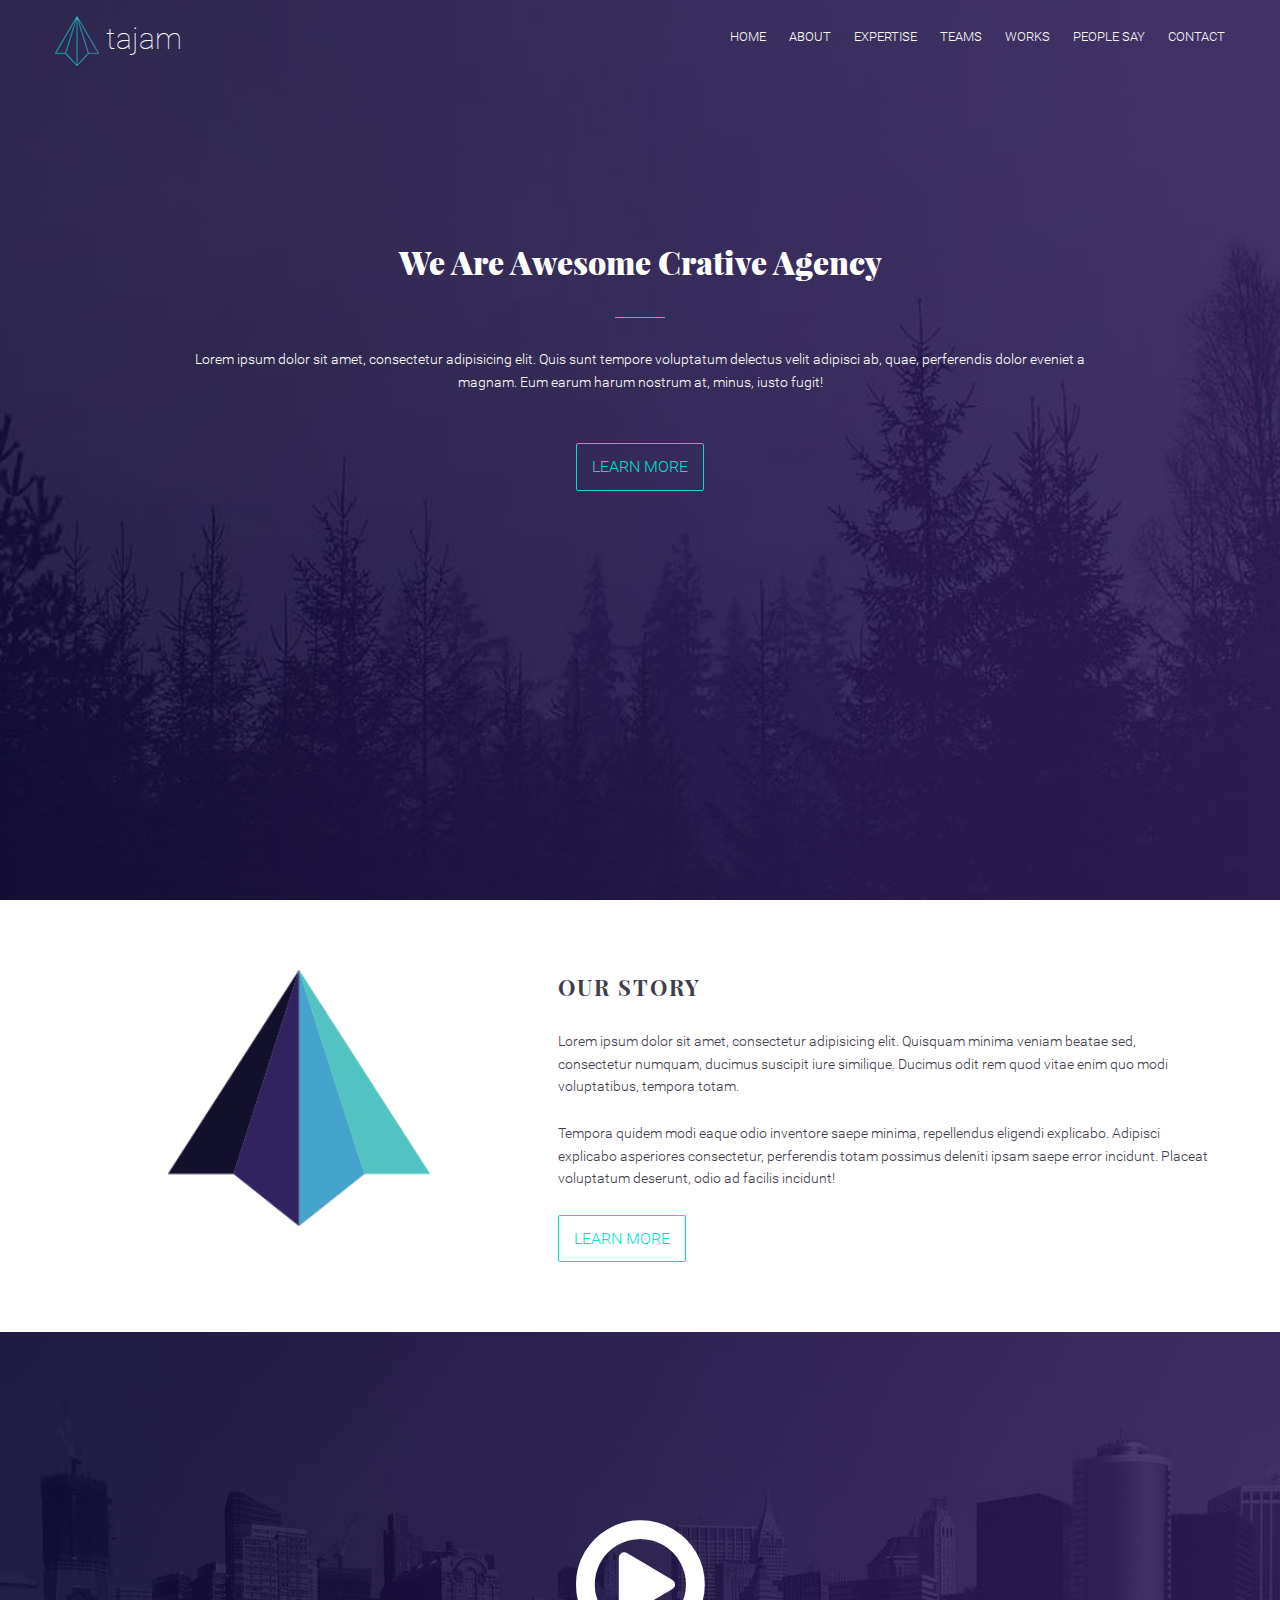
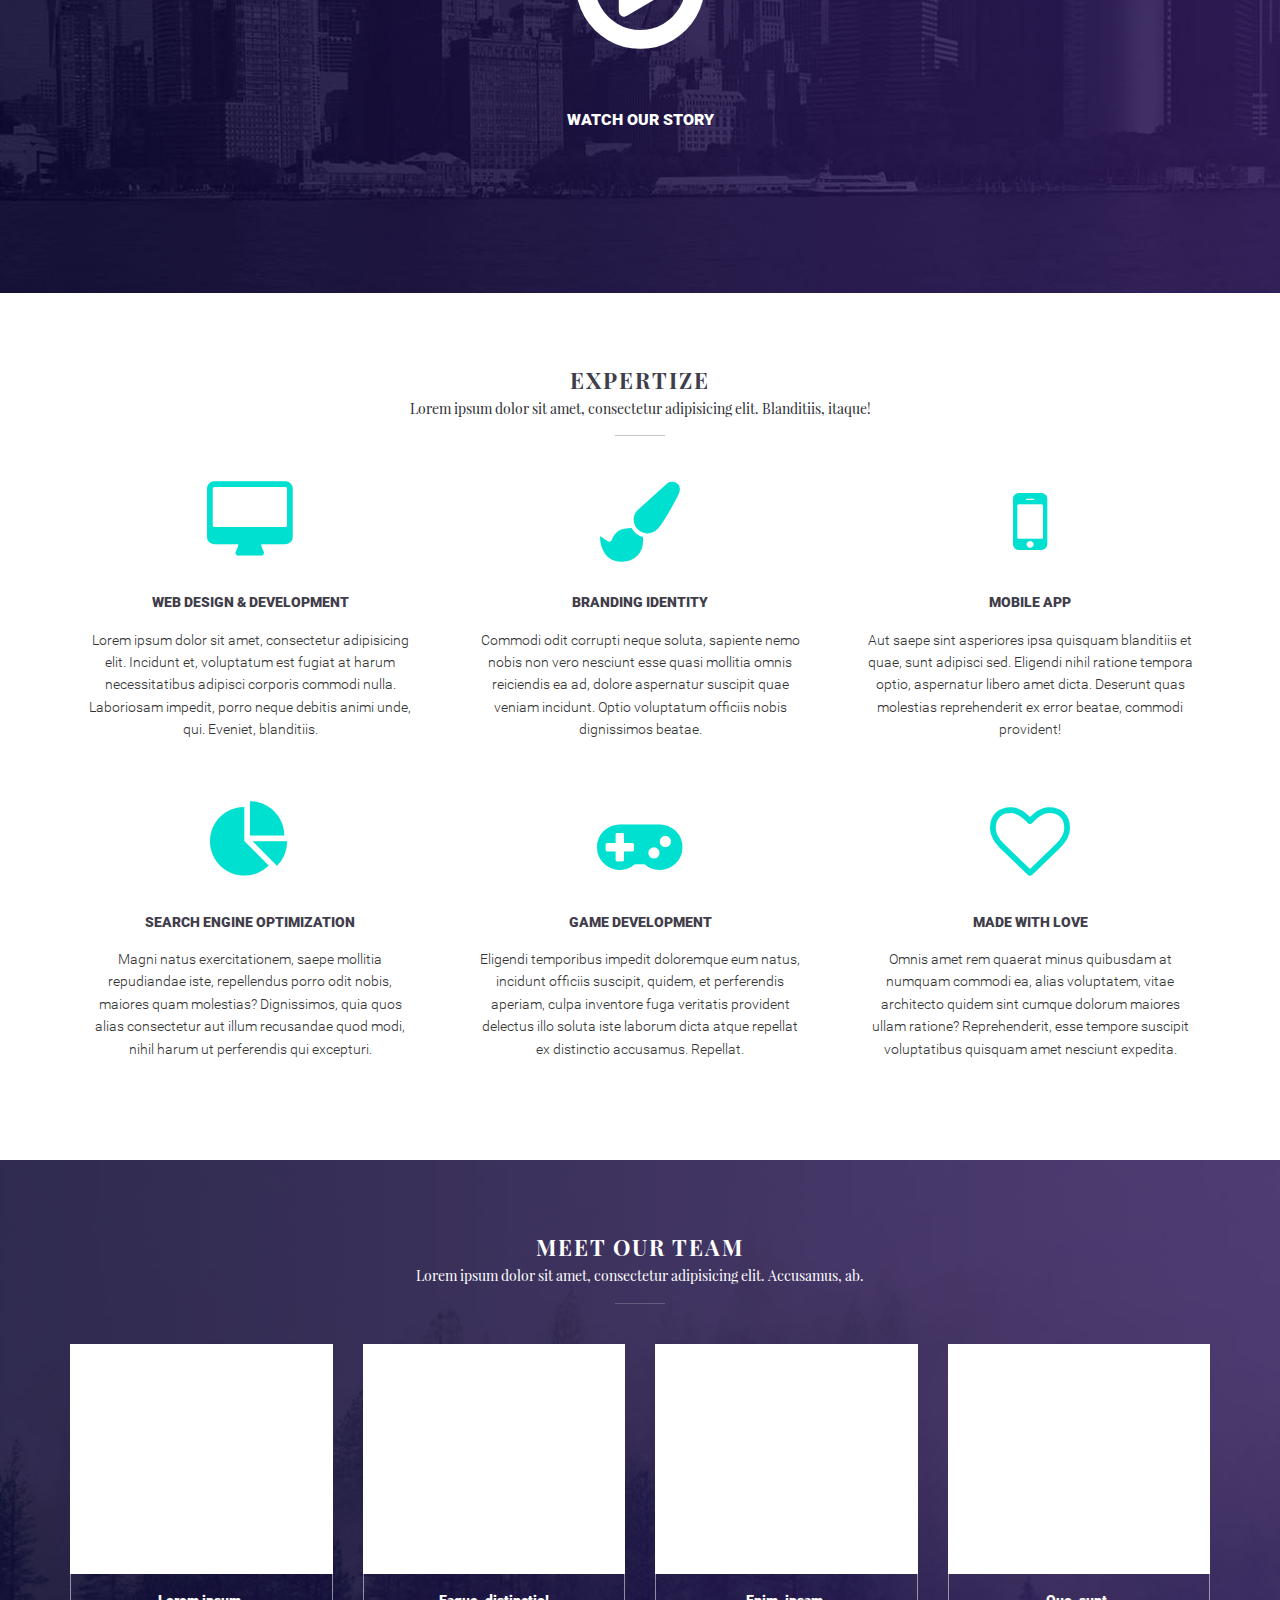
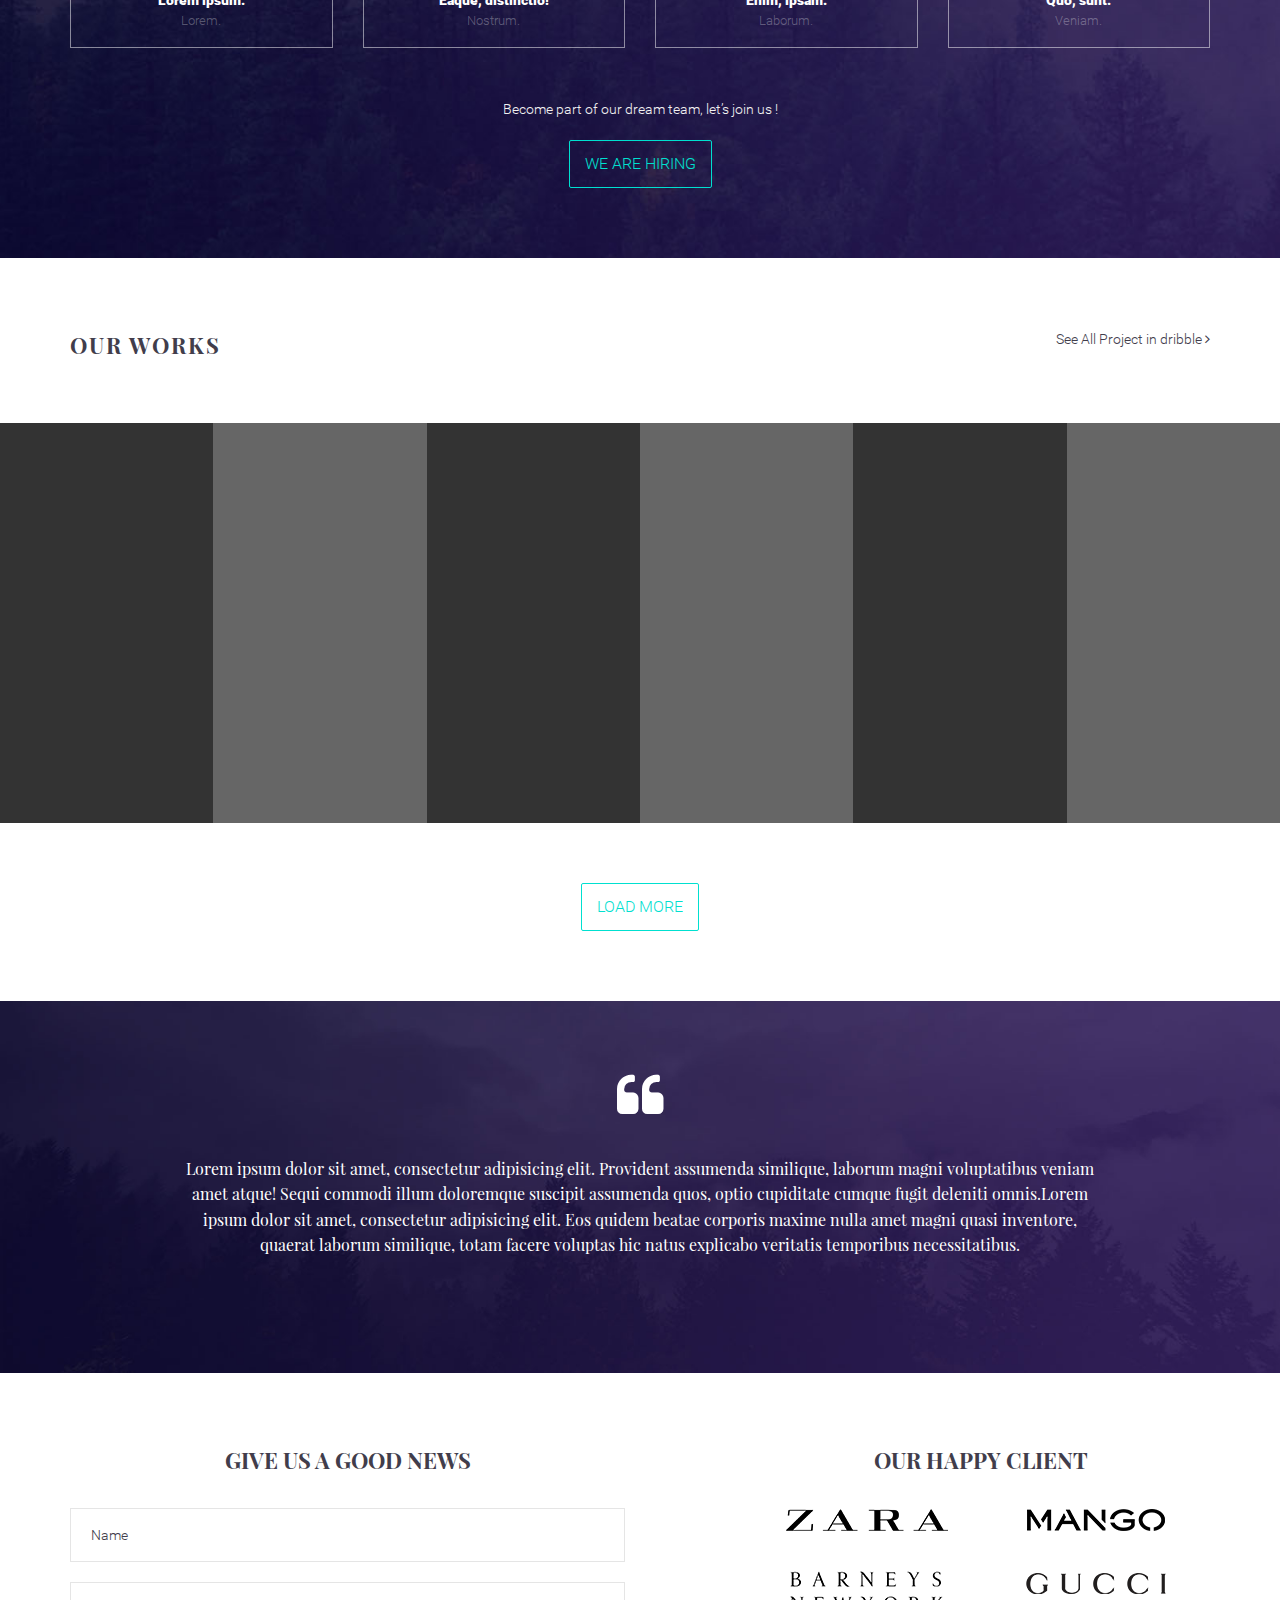
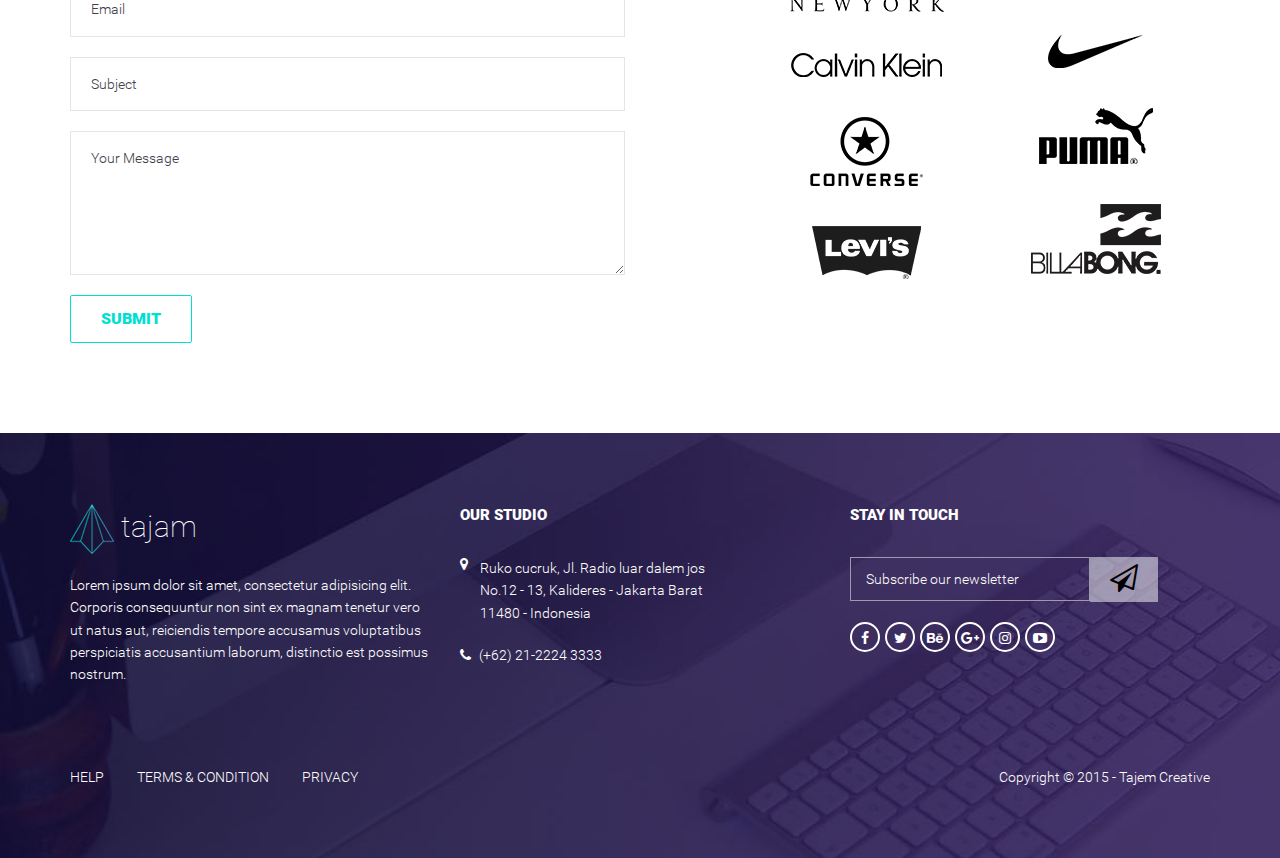
==== portfolio/tajam/index.html @ 2df8ebe1 "commit" ====
<!DOCTYPE html>
<html>

<head>

	<meta charset="utf-8">

	<title>Tajam</title>
	<meta name="description" content="">

	<meta http-equiv="X-UA-Compatible" content="IE=edge">
	<meta name="viewport" content="width=device-width, initial-scale=1, maximum-scale=1">

	<!-- Template Basic Images Start -->
	<meta property="og:image" content="path/to/image.jpg">
	<link rel="shortcut icon" href="img/favicon/favicon.ico" type="image/x-icon">
	<link rel="apple-touch-icon" href="img/favicon/apple-touch-icon.png">
	<link rel="apple-touch-icon" sizes="72x72" href="img/favicon/apple-touch-icon-72x72.png">
	<link rel="apple-touch-icon" sizes="114x114" href="img/favicon/apple-touch-icon-114x114.png">
	<!-- Template Basic Images End -->

	<!-- Bootstrap (latest) Grid Styles Only -->
	<style>html{font-family:sans-serif;-ms-text-size-adjust:100%;-webkit-text-size-adjust:100%}body{margin:0}article,aside,details,figcaption,figure,footer,header,hgroup,main,menu,nav,section,summary{display:block}audio,canvas,progress,video{display:inline-block;vertical-align:baseline}audio:not([controls]){display:none;height:0}[hidden],template{display:none}a{background-color:transparent}a:active,a:hover{outline:0}abbr[title]{border-bottom:1px dotted}b,strong{font-weight:bold}dfn{font-style:italic}h1{font-size:2em;margin:0.67em 0}mark{background:#ff0;color:#000}small{font-size:80%}sub,sup{font-size:75%;line-height:0;position:relative;vertical-align:baseline}sup{top:-0.5em}sub{bottom:-0.25em}img{border:0}svg:not(:root){overflow:hidden}figure{margin:1em 40px}hr{-webkit-box-sizing:content-box;-moz-box-sizing:content-box;box-sizing:content-box;height:0}pre{overflow:auto}code,kbd,pre,samp{font-family:monospace, monospace;font-size:1em}button,input,optgroup,select,textarea{color:inherit;font:inherit;margin:0}button{overflow:visible}button,select{text-transform:none}button,html input[type="button"],input[type="reset"],input[type="submit"]{-webkit-appearance:button;cursor:pointer}button[disabled],html input[disabled]{cursor:default}button::-moz-focus-inner,input::-moz-focus-inner{border:0;padding:0}input{line-height:normal}input[type="checkbox"],input[type="radio"]{-webkit-box-sizing:border-box;-moz-box-sizing:border-box;box-sizing:border-box;padding:0}input[type="number"]::-webkit-inner-spin-button,input[type="number"]::-webkit-outer-spin-button{height:auto}input[type="search"]{-webkit-appearance:textfield;-webkit-box-sizing:content-box;-moz-box-sizing:content-box;box-sizing:content-box}input[type="search"]::-webkit-search-cancel-button,input[type="search"]::-webkit-search-decoration{-webkit-appearance:none}fieldset{border:1px solid #c0c0c0;margin:0 2px;padding:0.35em 0.625em 0.75em}legend{border:0;padding:0}textarea{overflow:auto}optgroup{font-weight:bold}table{border-collapse:collapse;border-spacing:0}td,th{padding:0}*{-webkit-box-sizing:border-box;-moz-box-sizing:border-box;box-sizing:border-box}*:before,*:after{-webkit-box-sizing:border-box;-moz-box-sizing:border-box;box-sizing:border-box}html{font-size:10px;-webkit-tap-highlight-color:rgba(0,0,0,0)}body{font-family:"Helvetica Neue",Helvetica,Arial,sans-serif;font-size:14px;line-height:1.42857143;color:#333;background-color:#fff}input,button,select,textarea{font-family:inherit;font-size:inherit;line-height:inherit}a{color:#337ab7;text-decoration:none}a:hover,a:focus{color:#23527c;text-decoration:underline}a:focus{outline:5px auto -webkit-focus-ring-color;outline-offset:-2px}figure{margin:0}img{vertical-align:middle}.img-responsive{display:block;max-width:100%;height:auto}.img-rounded{border-radius:6px}.img-thumbnail{padding:4px;line-height:1.42857143;background-color:#fff;border:1px solid #ddd;border-radius:4px;-webkit-transition:all .2s ease-in-out;-o-transition:all .2s ease-in-out;transition:all .2s ease-in-out;display:inline-block;max-width:100%;height:auto}.img-circle{border-radius:50%}hr{margin-top:20px;margin-bottom:20px;border:0;border-top:1px solid #eee}.sr-only{position:absolute;width:1px;height:1px;margin:-1px;padding:0;overflow:hidden;clip:rect(0, 0, 0, 0);border:0}.sr-only-focusable:active,.sr-only-focusable:focus{position:static;width:auto;height:auto;margin:0;overflow:visible;clip:auto}[role="button"]{cursor:pointer}.container{margin-right:auto;margin-left:auto;padding-left:15px;padding-right:15px}@media (min-width:768px){.container{width:750px}}@media (min-width:992px){.container{width:970px}}@media (min-width:1200px){.container{width:1170px}}.container-fluid{margin-right:auto;margin-left:auto;padding-left:15px;padding-right:15px}.row{margin-left:-15px;margin-right:-15px}.col-xs-1, .col-sm-1, .col-md-1, .col-lg-1, .col-xs-2, .col-sm-2, .col-md-2, .col-lg-2, .col-xs-3, .col-sm-3, .col-md-3, .col-lg-3, .col-xs-4, .col-sm-4, .col-md-4, .col-lg-4, .col-xs-5, .col-sm-5, .col-md-5, .col-lg-5, .col-xs-6, .col-sm-6, .col-md-6, .col-lg-6, .col-xs-7, .col-sm-7, .col-md-7, .col-lg-7, .col-xs-8, .col-sm-8, .col-md-8, .col-lg-8, .col-xs-9, .col-sm-9, .col-md-9, .col-lg-9, .col-xs-10, .col-sm-10, .col-md-10, .col-lg-10, .col-xs-11, .col-sm-11, .col-md-11, .col-lg-11, .col-xs-12, .col-sm-12, .col-md-12, .col-lg-12{position:relative;min-height:1px;padding-left:15px;padding-right:15px}.col-xs-1, .col-xs-2, .col-xs-3, .col-xs-4, .col-xs-5, .col-xs-6, .col-xs-7, .col-xs-8, .col-xs-9, .col-xs-10, .col-xs-11, .col-xs-12{float:left}.col-xs-12{width:100%}.col-xs-11{width:91.66666667%}.col-xs-10{width:83.33333333%}.col-xs-9{width:75%}.col-xs-8{width:66.66666667%}.col-xs-7{width:58.33333333%}.col-xs-6{width:50%}.col-xs-5{width:41.66666667%}.col-xs-4{width:33.33333333%}.col-xs-3{width:25%}.col-xs-2{width:16.66666667%}.col-xs-1{width:8.33333333%}.col-xs-pull-12{right:100%}.col-xs-pull-11{right:91.66666667%}.col-xs-pull-10{right:83.33333333%}.col-xs-pull-9{right:75%}.col-xs-pull-8{right:66.66666667%}.col-xs-pull-7{right:58.33333333%}.col-xs-pull-6{right:50%}.col-xs-pull-5{right:41.66666667%}.col-xs-pull-4{right:33.33333333%}.col-xs-pull-3{right:25%}.col-xs-pull-2{right:16.66666667%}.col-xs-pull-1{right:8.33333333%}.col-xs-pull-0{right:auto}.col-xs-push-12{left:100%}.col-xs-push-11{left:91.66666667%}.col-xs-push-10{left:83.33333333%}.col-xs-push-9{left:75%}.col-xs-push-8{left:66.66666667%}.col-xs-push-7{left:58.33333333%}.col-xs-push-6{left:50%}.col-xs-push-5{left:41.66666667%}.col-xs-push-4{left:33.33333333%}.col-xs-push-3{left:25%}.col-xs-push-2{left:16.66666667%}.col-xs-push-1{left:8.33333333%}.col-xs-push-0{left:auto}.col-xs-offset-12{margin-left:100%}.col-xs-offset-11{margin-left:91.66666667%}.col-xs-offset-10{margin-left:83.33333333%}.col-xs-offset-9{margin-left:75%}.col-xs-offset-8{margin-left:66.66666667%}.col-xs-offset-7{margin-left:58.33333333%}.col-xs-offset-6{margin-left:50%}.col-xs-offset-5{margin-left:41.66666667%}.col-xs-offset-4{margin-left:33.33333333%}.col-xs-offset-3{margin-left:25%}.col-xs-offset-2{margin-left:16.66666667%}.col-xs-offset-1{margin-left:8.33333333%}.col-xs-offset-0{margin-left:0}@media (min-width:768px){.col-sm-1, .col-sm-2, .col-sm-3, .col-sm-4, .col-sm-5, .col-sm-6, .col-sm-7, .col-sm-8, .col-sm-9, .col-sm-10, .col-sm-11, .col-sm-12{float:left}.col-sm-12{width:100%}.col-sm-11{width:91.66666667%}.col-sm-10{width:83.33333333%}.col-sm-9{width:75%}.col-sm-8{width:66.66666667%}.col-sm-7{width:58.33333333%}.col-sm-6{width:50%}.col-sm-5{width:41.66666667%}.col-sm-4{width:33.33333333%}.col-sm-3{width:25%}.col-sm-2{width:16.66666667%}.col-sm-1{width:8.33333333%}.col-sm-pull-12{right:100%}.col-sm-pull-11{right:91.66666667%}.col-sm-pull-10{right:83.33333333%}.col-sm-pull-9{right:75%}.col-sm-pull-8{right:66.66666667%}.col-sm-pull-7{right:58.33333333%}.col-sm-pull-6{right:50%}.col-sm-pull-5{right:41.66666667%}.col-sm-pull-4{right:33.33333333%}.col-sm-pull-3{right:25%}.col-sm-pull-2{right:16.66666667%}.col-sm-pull-1{right:8.33333333%}.col-sm-pull-0{right:auto}.col-sm-push-12{left:100%}.col-sm-push-11{left:91.66666667%}.col-sm-push-10{left:83.33333333%}.col-sm-push-9{left:75%}.col-sm-push-8{left:66.66666667%}.col-sm-push-7{left:58.33333333%}.col-sm-push-6{left:50%}.col-sm-push-5{left:41.66666667%}.col-sm-push-4{left:33.33333333%}.col-sm-push-3{left:25%}.col-sm-push-2{left:16.66666667%}.col-sm-push-1{left:8.33333333%}.col-sm-push-0{left:auto}.col-sm-offset-12{margin-left:100%}.col-sm-offset-11{margin-left:91.66666667%}.col-sm-offset-10{margin-left:83.33333333%}.col-sm-offset-9{margin-left:75%}.col-sm-offset-8{margin-left:66.66666667%}.col-sm-offset-7{margin-left:58.33333333%}.col-sm-offset-6{margin-left:50%}.col-sm-offset-5{margin-left:41.66666667%}.col-sm-offset-4{margin-left:33.33333333%}.col-sm-offset-3{margin-left:25%}.col-sm-offset-2{margin-left:16.66666667%}.col-sm-offset-1{margin-left:8.33333333%}.col-sm-offset-0{margin-left:0}}@media (min-width:992px){.col-md-1, .col-md-2, .col-md-3, .col-md-4, .col-md-5, .col-md-6, .col-md-7, .col-md-8, .col-md-9, .col-md-10, .col-md-11, .col-md-12{float:left}.col-md-12{width:100%}.col-md-11{width:91.66666667%}.col-md-10{width:83.33333333%}.col-md-9{width:75%}.col-md-8{width:66.66666667%}.col-md-7{width:58.33333333%}.col-md-6{width:50%}.col-md-5{width:41.66666667%}.col-md-4{width:33.33333333%}.col-md-3{width:25%}.col-md-2{width:16.66666667%}.col-md-1{width:8.33333333%}.col-md-pull-12{right:100%}.col-md-pull-11{right:91.66666667%}.col-md-pull-10{right:83.33333333%}.col-md-pull-9{right:75%}.col-md-pull-8{right:66.66666667%}.col-md-pull-7{right:58.33333333%}.col-md-pull-6{right:50%}.col-md-pull-5{right:41.66666667%}.col-md-pull-4{right:33.33333333%}.col-md-pull-3{right:25%}.col-md-pull-2{right:16.66666667%}.col-md-pull-1{right:8.33333333%}.col-md-pull-0{right:auto}.col-md-push-12{left:100%}.col-md-push-11{left:91.66666667%}.col-md-push-10{left:83.33333333%}.col-md-push-9{left:75%}.col-md-push-8{left:66.66666667%}.col-md-push-7{left:58.33333333%}.col-md-push-6{left:50%}.col-md-push-5{left:41.66666667%}.col-md-push-4{left:33.33333333%}.col-md-push-3{left:25%}.col-md-push-2{left:16.66666667%}.col-md-push-1{left:8.33333333%}.col-md-push-0{left:auto}.col-md-offset-12{margin-left:100%}.col-md-offset-11{margin-left:91.66666667%}.col-md-offset-10{margin-left:83.33333333%}.col-md-offset-9{margin-left:75%}.col-md-offset-8{margin-left:66.66666667%}.col-md-offset-7{margin-left:58.33333333%}.col-md-offset-6{margin-left:50%}.col-md-offset-5{margin-left:41.66666667%}.col-md-offset-4{margin-left:33.33333333%}.col-md-offset-3{margin-left:25%}.col-md-offset-2{margin-left:16.66666667%}.col-md-offset-1{margin-left:8.33333333%}.col-md-offset-0{margin-left:0}}@media (min-width:1200px){.col-lg-1, .col-lg-2, .col-lg-3, .col-lg-4, .col-lg-5, .col-lg-6, .col-lg-7, .col-lg-8, .col-lg-9, .col-lg-10, .col-lg-11, .col-lg-12{float:left}.col-lg-12{width:100%}.col-lg-11{width:91.66666667%}.col-lg-10{width:83.33333333%}.col-lg-9{width:75%}.col-lg-8{width:66.66666667%}.col-lg-7{width:58.33333333%}.col-lg-6{width:50%}.col-lg-5{width:41.66666667%}.col-lg-4{width:33.33333333%}.col-lg-3{width:25%}.col-lg-2{width:16.66666667%}.col-lg-1{width:8.33333333%}.col-lg-pull-12{right:100%}.col-lg-pull-11{right:91.66666667%}.col-lg-pull-10{right:83.33333333%}.col-lg-pull-9{right:75%}.col-lg-pull-8{right:66.66666667%}.col-lg-pull-7{right:58.33333333%}.col-lg-pull-6{right:50%}.col-lg-pull-5{right:41.66666667%}.col-lg-pull-4{right:33.33333333%}.col-lg-pull-3{right:25%}.col-lg-pull-2{right:16.66666667%}.col-lg-pull-1{right:8.33333333%}.col-lg-pull-0{right:auto}.col-lg-push-12{left:100%}.col-lg-push-11{left:91.66666667%}.col-lg-push-10{left:83.33333333%}.col-lg-push-9{left:75%}.col-lg-push-8{left:66.66666667%}.col-lg-push-7{left:58.33333333%}.col-lg-push-6{left:50%}.col-lg-push-5{left:41.66666667%}.col-lg-push-4{left:33.33333333%}.col-lg-push-3{left:25%}.col-lg-push-2{left:16.66666667%}.col-lg-push-1{left:8.33333333%}.col-lg-push-0{left:auto}.col-lg-offset-12{margin-left:100%}.col-lg-offset-11{margin-left:91.66666667%}.col-lg-offset-10{margin-left:83.33333333%}.col-lg-offset-9{margin-left:75%}.col-lg-offset-8{margin-left:66.66666667%}.col-lg-offset-7{margin-left:58.33333333%}.col-lg-offset-6{margin-left:50%}.col-lg-offset-5{margin-left:41.66666667%}.col-lg-offset-4{margin-left:33.33333333%}.col-lg-offset-3{margin-left:25%}.col-lg-offset-2{margin-left:16.66666667%}.col-lg-offset-1{margin-left:8.33333333%}.col-lg-offset-0{margin-left:0}}.clearfix:before,.clearfix:after,.container:before,.container:after,.container-fluid:before,.container-fluid:after,.row:before,.row:after{content:" ";display:table}.clearfix:after,.container:after,.container-fluid:after,.row:after{clear:both}.center-block{display:block;margin-left:auto;margin-right:auto}.pull-right{float:right !important}.pull-left{float:left !important}.hide{display:none !important}.show{display:block !important}.invisible{visibility:hidden}.text-hide{font:0/0 a;color:transparent;text-shadow:none;background-color:transparent;border:0}.hidden{display:none !important}.affix{position:fixed}@-ms-viewport{width:device-width}.visible-xs,.visible-sm,.visible-md,.visible-lg{display:none !important}.visible-xs-block,.visible-xs-inline,.visible-xs-inline-block,.visible-sm-block,.visible-sm-inline,.visible-sm-inline-block,.visible-md-block,.visible-md-inline,.visible-md-inline-block,.visible-lg-block,.visible-lg-inline,.visible-lg-inline-block{display:none !important}@media (max-width:767px){.visible-xs{display:block !important}table.visible-xs{display:table !important}tr.visible-xs{display:table-row !important}th.visible-xs,td.visible-xs{display:table-cell !important}}@media (max-width:767px){.visible-xs-block{display:block !important}}@media (max-width:767px){.visible-xs-inline{display:inline !important}}@media (max-width:767px){.visible-xs-inline-block{display:inline-block !important}}@media (min-width:768px) and (max-width:991px){.visible-sm{display:block !important}table.visible-sm{display:table !important}tr.visible-sm{display:table-row !important}th.visible-sm,td.visible-sm{display:table-cell !important}}@media (min-width:768px) and (max-width:991px){.visible-sm-block{display:block !important}}@media (min-width:768px) and (max-width:991px){.visible-sm-inline{display:inline !important}}@media (min-width:768px) and (max-width:991px){.visible-sm-inline-block{display:inline-block !important}}@media (min-width:992px) and (max-width:1199px){.visible-md{display:block !important}table.visible-md{display:table !important}tr.visible-md{display:table-row !important}th.visible-md,td.visible-md{display:table-cell !important}}@media (min-width:992px) and (max-width:1199px){.visible-md-block{display:block !important}}@media (min-width:992px) and (max-width:1199px){.visible-md-inline{display:inline !important}}@media (min-width:992px) and (max-width:1199px){.visible-md-inline-block{display:inline-block !important}}@media (min-width:1200px){.visible-lg{display:block !important}table.visible-lg{display:table !important}tr.visible-lg{display:table-row !important}th.visible-lg,td.visible-lg{display:table-cell !important}}@media (min-width:1200px){.visible-lg-block{display:block !important}}@media (min-width:1200px){.visible-lg-inline{display:inline !important}}@media (min-width:1200px){.visible-lg-inline-block{display:inline-block !important}}@media (max-width:767px){.hidden-xs{display:none !important}}@media (min-width:768px) and (max-width:991px){.hidden-sm{display:none !important}}@media (min-width:992px) and (max-width:1199px){.hidden-md{display:none !important}}@media (min-width:1200px){.hidden-lg{display:none !important}}.visible-print{display:none !important}@media print{.visible-print{display:block !important}table.visible-print{display:table !important}tr.visible-print{display:table-row !important}th.visible-print,td.visible-print{display:table-cell !important}}.visible-print-block{display:none !important}@media print{.visible-print-block{display:block !important}}.visible-print-inline{display:none !important}@media print{.visible-print-inline{display:inline !important}}.visible-print-inline-block{display:none !important}@media print{.visible-print-inline-block{display:inline-block !important}}@media print{.hidden-print{display:none !important}}</style>

	<!-- Header CSS (first screen styles from header.min.css) - inserted in the build of the project -->
	<style>footer h2,footer p.header_descr,section h2,section p.header_descr{text-align:center;font-family:"Playfair Display",serif}::-webkit-input-placeholder{color:#666;opacity:1}:-moz-placeholder{color:#666;opacity:1}::-moz-placeholder{color:#666;opacity:1}:-ms-input-placeholder{color:#666;opacity:1}body input:focus:required:invalid,body input:required:valid,body textarea:focus:required:invalid,body textarea:required:valid{color:#666}*{margin:0;padding:0}html{font-size:10px}body,body p{font-size:1.4rem}body{min-width:320px;position:relative;line-height:1.6;font-family:Roboto,sans-serif;overflow-x:hidden}body h1,body h2,body h3,body h4,body h5,body h6{margin:0;padding:0;font-family:"Playfair Display",serif}body p{font-weight:300}body button.more{background-color:transparent;text-transform:uppercase;padding:10px 15px;border:1px solid #00e0d0;color:#00e0d0;font-size:1.6rem;-webkit-border-radius:2px;border-radius:2px}footer,section{padding:70px 0}footer h2,section h2{font-weight:700;text-transform:uppercase;font-size:2.2rem;letter-spacing:2px}footer p.header_descr,section p.header_descr{font-weight:400;font-size:1.4rem}footer p.header_descr:after,section p.header_descr:after{content:'';display:block;margin:15px auto;width:50px;border-bottom:1px solid}header{background:url(img/header_bg.jpg) center no-repeat;background-size:cover;padding:15px 0 65px;min-height:100vh}header .logo{display:inline-block;font-family:Roboto,sans-serif;font-weight:100;color:#fff;font-size:3rem}header .navigation{float:right;text-transform:uppercase;padding-top:10px}header .navigation li{display:inline-block;margin-left:20px}header .navigation li:first-child{margin-left:0}header .navigation li a{text-decoration:none;border:none;outline:0;color:#fff;-webkit-transition:color .3s;transition:color .3s;font-size:1.3rem}header .navigation li a:hover{color:#00e0d0}header .header_main{text-align:center;color:#fff;padding-top:170px}header .header_main h1{font-weight:900;font-size:3.2rem}header .header_main h1:after{content:'';display:block;margin:30px auto;width:50px;border-bottom:1px solid #00e0d0}header .header_main p{margin-bottom:50px}</style>

	<!-- Load CSS, CSS Localstorage & WebFonts Main Function -->
	<script>!function(e){"use strict";function t(e,t,n){e.addEventListener?e.addEventListener(t,n,!1):e.attachEvent&&e.attachEvent("on"+t,n)};function n(t,n){return e.localStorage&&localStorage[t+"_content"]&&localStorage[t+"_file"]===n};function a(t,a){if(e.localStorage&&e.XMLHttpRequest)n(t,a)?o(localStorage[t+"_content"]):l(t,a);else{var s=r.createElement("link");s.href=a,s.id=t,s.rel="stylesheet",s.type="text/css",r.getElementsByTagName("head")[0].appendChild(s),r.cookie=t}}function l(e,t){var n=new XMLHttpRequest;n.open("GET",t,!0),n.onreadystatechange=function(){4===n.readyState&&200===n.status&&(o(n.responseText),localStorage[e+"_content"]=n.responseText,localStorage[e+"_file"]=t)},n.send()}function o(e){var t=r.createElement("style");t.setAttribute("type","text/css"),r.getElementsByTagName("head")[0].appendChild(t),t.styleSheet?t.styleSheet.cssText=e:t.innerHTML=e}var r=e.document;e.loadCSS=function(e,t,n){var a,l=r.createElement("link");if(t)a=t;else{var o;o=r.querySelectorAll?r.querySelectorAll("style,link[rel=stylesheet],script"):(r.body||r.getElementsByTagName("head")[0]).childNodes,a=o[o.length-1]}var s=r.styleSheets;l.rel="stylesheet",l.href=e,l.media="only x",a.parentNode.insertBefore(l,t?a:a.nextSibling);var c=function(e){for(var t=l.href,n=s.length;n--;)if(s[n].href===t)return e();setTimeout(function(){c(e)})};return l.onloadcssdefined=c,c(function(){l.media=n||"all"}),l},e.loadLocalStorageCSS=function(l,o){n(l,o)||r.cookie.indexOf(l)>-1?a(l,o):t(e,"load",function(){a(l,o)})}}(this);</script>

	<!-- Load Fonts CSS Start -->
	<script>
		loadCSS( "css/fonts.min.css?ver=1.0.0", false, "all" ); // Loading fonts, if the site is located in a subfolder
		// loadLocalStorageCSS( "webfonts", "css/fonts.min.css?ver=1.0.0" ); // Loading fonts, if the site is at the root
	</script>
	<!-- Load Fonts CSS End -->

	<!-- Load Custom CSS Start -->
	
	<script>loadCSS( "css/main.min.css?ver=1.0.0", false, "all" );</script>
	<!-- Load Custom CSS End -->

	<!-- Load Custom CSS Compiled without JS Start -->
	<noscript>
		<link rel="stylesheet" href="css/fonts.min.css">
		<link rel="stylesheet" href="css/main.min.css">
	</noscript>
	<!-- Load Custom CSS Compiled without JS End -->

	<!-- Custom Browsers Color Start -->
	<!-- Chrome, Firefox OS and Opera -->
	<meta name="theme-color" content="#000">
	<!-- Windows Phone -->
	<meta name="msapplication-navbutton-color" content="#000">
	<!-- iOS Safari -->
	<meta name="apple-mobile-web-app-status-bar-style" content="#000">
	<!-- Custom Browsers Color End -->

</head>

<body>

	<header>
		<div class="container">
			<div class="row top_line">
				<div class="logo">
					<img src="img/logo.png" alt="Alt">
					tajam
				</div>
				<ul class="navigation">
					<li><a href="#">home</a></li>
					<li><a href="#">about</a></li>
					<li><a href="#">expertise</a></li>
					<li><a href="#">teams</a></li>
					<li><a href="#">works</a></li>
					<li><a href="#">people say</a></li>
					<li><a href="#">contact</a></li>
				</ul>
			</div>
			<div class="row header_main">
				<div class="col-md-offset-1 col-md-10">
					<h1>We Are Awesome Crative Agency</h1>
					<p>Lorem ipsum dolor sit amet, consectetur adipisicing elit. Quis sunt tempore voluptatum delectus velit adipisci ab, quae, perferendis dolor eveniet a magnam. Eum earum harum nostrum at, minus, iusto fugit!</p>
					<button class="more">learn more</button>
				</div>
			</div>
		</div>
	</header>
	<section class="about">
		<div class="container">
			<div class="row">
				<div class="col-md-offset-1 col-md-3 col-sm-4 col-xs-4">
					<img src="img/about.png" alt="Alt">
				</div>
				<div class="col-md-offset-1 col-md-7 col-sm-8 col-xs-8">
					<h2>our story</h2>
					<p>Lorem ipsum dolor sit amet, consectetur adipisicing elit. Quisquam minima veniam beatae sed, consectetur numquam, ducimus suscipit iure similique. Ducimus odit rem quod vitae enim quo modi voluptatibus, tempora totam.</p>
					<p>Tempora quidem modi eaque odio inventore saepe minima, repellendus eligendi explicabo. Adipisci explicabo asperiores consectetur, perferendis totam possimus deleniti ipsam saepe error incidunt. Placeat voluptatum deserunt, odio ad facilis incidunt!</p>
					<button class="more">learn more</button>
				</div>
			</div>
		</div>
		<div class="video">
			<button class="play"><i class="fa fa-play-circle-o" aria-hidden="true"></i></button>
			<p>watch our story</p>
		</div>
	</section>
	<section class="expertise">
		<h2>expertize</h2>
		<p class="header_descr">Lorem ipsum dolor sit amet, consectetur adipisicing elit. Blanditiis, itaque!</p>
		<div class="container">
			<div class="row items">
				<div class="col-md-4 col-sm-4 item">
					<i class="fa fa-desktop" aria-hidden="true"></i>
					<h3>WEB DESIGN &amp; DEVELOPMENT</h3>
					<p>Lorem ipsum dolor sit amet, consectetur adipisicing elit. Incidunt et, voluptatum est fugiat at harum necessitatibus adipisci corporis commodi nulla. Laboriosam impedit, porro neque debitis animi unde, qui. Eveniet, blanditiis.</p>
				</div>
				<div class="col-md-4 col-sm-4 item">
					<i class="fa fa-paint-brush" aria-hidden="true"></i>
					<h3>branding identity</h3>
					<p>Commodi odit corrupti neque soluta, sapiente nemo nobis non vero nesciunt esse quasi mollitia omnis reiciendis ea ad, dolore aspernatur suscipit quae veniam incidunt. Optio voluptatum officiis nobis dignissimos beatae.</p>
				</div>
				<div class="col-md-4 col-sm-4 item">
					<i class="fa fa-mobile" aria-hidden="true"></i>
					<h3>mobile app</h3>
					<p>Aut saepe sint asperiores ipsa quisquam blanditiis et quae, sunt adipisci sed. Eligendi nihil ratione tempora optio, aspernatur libero amet dicta. Deserunt quas molestias reprehenderit ex error beatae, commodi provident!</p>
				</div>
				<div class="col-md-4 col-sm-4 item">
					<i class="fa fa-pie-chart" aria-hidden="true"></i>
					<h3>search engine optimization</h3>
					<p>Magni natus exercitationem, saepe mollitia repudiandae iste, repellendus porro odit nobis, maiores quam molestias? Dignissimos, quia quos alias consectetur aut illum recusandae quod modi, nihil harum ut perferendis qui excepturi.</p>
				</div>
				<div class="col-md-4 col-sm-4 item">
					<i class="fa fa-gamepad" aria-hidden="true"></i>
					<h3>game development</h3>
					<p>Eligendi temporibus impedit doloremque eum natus, incidunt officiis suscipit, quidem, et perferendis aperiam, culpa inventore fuga veritatis provident delectus illo soluta iste laborum dicta atque repellat ex distinctio accusamus. Repellat.</p>
				</div>
				<div class="col-md-4 col-sm-4 item">
					<i class="fa fa-heart-o" aria-hidden="true"></i>
					<h3>made with love</h3>
					<p>Omnis amet rem quaerat minus quibusdam at numquam commodi ea, alias voluptatem, vitae architecto quidem sint cumque dolorum maiores ullam ratione? Reprehenderit, esse tempore suscipit voluptatibus quisquam amet nesciunt expedita.</p>
				</div>
			</div>
		</div>
	</section>
	<section class="team">
		<h2>meet our team</h2>
		<p class="header_descr">Lorem ipsum dolor sit amet, consectetur adipisicing elit. Accusamus, ab.</p>
		<div class="container">
			<div class="row">
				<div class="col-md-3 col-sm-3 item">
					<div class="photo"></div>
					<div class="wrap">
						<h3>Lorem ipsum.</h3>
						<p>Lorem.</p>
					</div>
				</div>
				<div class="col-md-3 col-sm-3 item">
					<div class="photo"></div>
					<div class="wrap">
						<h3>Eaque, distinctio!</h3>
						<p>Nostrum.</p>
					</div>
				</div>
				<div class="col-md-3 col-sm-3 item">
					<div class="photo"></div>
					<div class="wrap">
						<h3>Enim, ipsam.</h3>
						<p>Laborum.</p>
					</div>
				</div>
				<div class="col-md-3 col-sm-3 item">
					<div class="photo"></div>
					<div class="wrap">
						<h3>Quo, sunt.</h3>
						<p>Veniam.</p>
					</div>
				</div>
			</div>
			<div class="row join">
				<p>Become part of our dream team, let’s join us !</p>
				<button class="more">we are hiring</button>
			</div>
		</div>
	</section>
	<section class="works">
		<div class="container">
			<h2>our works</h2>
			<a class="see_all" href="#">See All Project in dribble <i class="fa fa-angle-right" aria-hidden="true"></i></a>
		</div>
		<div class="container-fluid">
			<div class="col-md-2 col-sm-4 col-xs-6 work"></div>
			<div class="col-md-2 col-sm-4 col-xs-6 work"></div>
			<div class="col-md-2 col-sm-4 col-xs-6 work"></div>
			<div class="col-md-2 col-sm-4 col-xs-6 work"></div>
			<div class="col-md-2 col-sm-4 col-xs-6 work"></div>
			<div class="col-md-2 col-sm-4 col-xs-6 work"></div>
			<div class="col-md-2 col-sm-4 col-xs-6 work"></div>
			<div class="col-md-2 col-sm-4 col-xs-6 work"></div>
			<div class="col-md-2 col-sm-4 col-xs-6 work"></div>
			<div class="col-md-2 col-sm-4 col-xs-6 work"></div>
			<div class="col-md-2 col-sm-4 col-xs-6 work"></div>
			<div class="col-md-2 col-sm-4 col-xs-6 work"></div>
		</div>
		<button class="more">load more</button>
	</section>
	<section class="testimonials">
		<div class="container">
			<div class="col-md-offset-1 col-md-10">
				<i class="fa fa-quote-left" aria-hidden="true"></i>
				<p>Lorem ipsum dolor sit amet, consectetur adipisicing elit. Provident assumenda similique, laborum magni voluptatibus veniam amet atque! Sequi commodi illum doloremque suscipit assumenda quos, optio cupiditate cumque fugit deleniti omnis.Lorem ipsum dolor sit amet, consectetur adipisicing elit. Eos quidem beatae corporis maxime nulla amet magni quasi inventore, quaerat laborum similique, totam facere voluptas hic natus explicabo veritatis temporibus necessitatibus.</p>
				<div class="carousel">
				</div>
			</div>
		</div>
	</section>
	<section class="contact">
		<div class="container">
			<div class="row">
				<div class="col-md-6 contact_form">
					<h3>give us a good news</h3>
					<form>
						<input type="text" placeholder="Name">
						<input type="email" placeholder="Email">
						<input type="text" placeholder="Subject">
						<textarea placeholder="Your Message" rows="5"></textarea>
						<input type="submit" value="submit">
					</form>
				</div>
				<div class="col-md-offset-1 col-md-5 clients">
					<h3>our happy client</h3>
					<div class="col-xs-6 brands">
						<div class="brand"><img src="img/brand1.png" alt="Alt"></div>
						<div class="brand"><img src="img/brand2.png" alt="Alt"></div>
						<div class="brand"><img src="img/brand3.png" alt="Alt"></div>
						<div class="brand"><img src="img/brand4.png" alt="Alt"></div>
						<div class="brand"><img src="img/brand5.png" alt="Alt"></div>
					</div>
					<div class="col-xs-6 brands">
						<div class="brand"><img src="img/brand6.png" alt="Alt"></div>
						<div class="brand"><img src="img/brand7.png" alt="Alt"></div>
						<div class="brand"><img src="img/brand8.png" alt="Alt"></div>
						<div class="brand"><img src="img/brand9.png" alt="Alt"></div>
						<div class="brand"><img src="img/brand10.png" alt="Alt"></div>
					</div>
				</div>
			</div>
		</div>
	</section>
	<footer>
		<div class="container">
			<div class="row">
				<div class="col-md-4 col-sm-4 col-xs-6">
					<div class="logo">
						<img src="img/logo.png" alt="Alt">
						tajam
					</div>
					<p>Lorem ipsum dolor sit amet, consectetur adipisicing elit. Corporis consequuntur non sint ex magnam tenetur vero ut natus aut, reiciendis tempore accusamus voluptatibus perspiciatis accusantium laborum, distinctio est possimus nostrum.</p>
				</div>
				<div class="col-md-4 col-sm-4 col-xs-6 our_studio">
					<h3>our studio</h3>
					<div class="adress">
						<i class="fa fa-map-marker" aria-hidden="true"></i>
						<div class="wrap">
							Ruko cucruk, Jl. Radio luar dalem jos<br>
							No.12 - 13, Kalideres - Jakarta Barat<br>
							11480 - Indonesia
						</div>
					</div>
					<a href="(+62) 21-2224 3333" class="tel">
						<i class="fa fa-phone" aria-hidden="true"></i> 
						(+62) 21-2224 3333
					</a>
				</div>
				<div class="col-md-4 col-sm-4 col-xs-12">
					<h3>stay in touch</h3>
					<form>
						<input type="text" placeholder="Subscribe our newsletter" class="col-xs-8">
						<button><i class="fa fa-paper-plane-o" aria-hidden="true"></i></button>
					</form>
					<ul class="social">
						<li><a href="#"><i class="fa fa-facebook" aria-hidden="true"></i></a></li>
						<li><a href="#"><i class="fa fa-twitter" aria-hidden="true"></i></a></li>
						<li><a href="#"><i class="fa fa-behance" aria-hidden="true"></i></a></li>
						<li><a href="#"><i class="fa fa-google-plus" aria-hidden="true"></i></a></li>
						<li><a href="#"><i class="fa fa-instagram" aria-hidden="true"></i></a></li>
						<li><a href="#"><i class="fa fa-youtube-play" aria-hidden="true"></i></a></li>
					</ul>
				</div>
			</div>
			<div class="row">
				<div class="col-md-12">
					<ul class="links">
						<li><a href="#">help</a></li>
						<li><a href="#">terms &amp; condition</a></li>
						<li><a href="#">privacy</a></li>
					</ul>
					<div class="copy">
						Copyright &copy; 2015 - Tajem Creative
					</div>
				</div>
			</div>
		</div>
	</footer>

	<!-- Optimized loading JS Start -->
	<script>var scr = {"scripts":[
		{"src" : "js/libs.min.js", "async" : false},
		{"src" : "js/common.js", "async" : false}
		]};!function(t,n,r){"use strict";var c=function(t){if("[object Array]"!==Object.prototype.toString.call(t))return!1;for(var r=0;r<t.length;r++){var c=n.createElement("script"),e=t[r];c.src=e.src,c.async=e.async,n.body.appendChild(c)}return!0};t.addEventListener?t.addEventListener("load",function(){c(r.scripts);},!1):t.attachEvent?t.attachEvent("onload",function(){c(r.scripts)}):t.onload=function(){c(r.scripts)}}(window,document,scr);
	</script>
	<!-- Optimized loading JS End -->

</body>
</html>
---- portfolio/tajam/css/fonts.min.css ----
@font-face{font-family:Roboto;font-style:normal;font-weight:100;src:url(../fonts/Roboto/Roboto-Thin.ttf) format("truetype")}@font-face{font-family:Roboto;font-style:normal;font-weight:300;src:url(../fonts/Roboto/Roboto-Light.ttf) format("truetype")}@font-face{font-family:Roboto;font-style:normal;font-weight:900;src:url(../fonts/Roboto/Roboto-Black.ttf) format("truetype")}@font-face{font-family:"Playfair Display";font-style:normal;font-weight:400;src:url(../fonts/Playfair_Display/PlayfairDisplay-Regular.ttf) format("truetype")}@font-face{font-family:"Playfair Display";font-style:normal;font-weight:800;src:url(../fonts/Playfair_Display/PlayfairDisplay-Bold.ttf) format("truetype")}@font-face{font-family:"Playfair Display";font-style:normal;font-weight:900;src:url(../fonts/Playfair_Display/PlayfairDisplay-Black.ttf) format("truetype")}
---- portfolio/tajam/css/main.min.css ----
@charset "UTF-8";/*!
 *  Font Awesome 4.6.3 by @davegandy - http://fontawesome.io - @fontawesome
 *  License - http://fontawesome.io/license (Font: SIL OFL 1.1, CSS: MIT License)
 */.fa.fa-pull-left,.fa.pull-left{margin-right:.3em}.fa,.fa-stack{display:inline-block}.fa-fw,.fa-li{text-align:center}@font-face{font-family:FontAwesome;src:url(../fonts/FontAwesome/fontawesome-webfont.eot?v=4.6.3);src:url(../fonts/FontAwesome/fontawesome-webfont.eot?#iefix&v=4.6.3) format("embedded-opentype"),url(../fonts/FontAwesome/fontawesome-webfont.woff2?v=4.6.3) format("woff2"),url(../fonts/FontAwesome/fontawesome-webfont.woff?v=4.6.3) format("woff"),url(../fonts/FontAwesome/fontawesome-webfont.ttf?v=4.6.3) format("truetype"),url(../fonts/FontAwesome/fontawesome-webfont.svg?v=4.6.3#fontawesomeregular) format("svg");font-weight:400;font-style:normal}.fa{font:normal normal normal 14px/1 FontAwesome;font-size:inherit;text-rendering:auto;-webkit-font-smoothing:antialiased;-moz-osx-font-smoothing:grayscale}.expertise .item h3,.team .item .wrap h3,.works a.see_all{font-family:Roboto,sans-serif}.fa-lg{font-size:1.33333em;line-height:.75em;vertical-align:-15%}.fa-2x{font-size:2em}.fa-3x{font-size:3em}.fa-4x{font-size:4em}.fa-5x{font-size:5em}.fa-fw{width:1.28571em}.fa-ul{padding-left:0;margin-left:2.14286em;list-style-type:none}.fa.fa-pull-right,.fa.pull-right{margin-left:.3em}.fa-ul>li{position:relative}.fa-li{position:absolute;left:-2.14286em;width:2.14286em;top:.14286em}.fa-li.fa-lg{left:-1.85714em}.fa-border{padding:.2em .25em .15em;border:.08em solid #eee;-webkit-border-radius:.1em;border-radius:.1em}.fa-pull-left{float:left}.fa-pull-right,.pull-right{float:right}.pull-left,.works h2{float:left}.fa-spin{-webkit-animation:fa-spin 2s infinite linear;animation:fa-spin 2s infinite linear}.fa-pulse{-webkit-animation:fa-spin 1s infinite steps(8);animation:fa-spin 1s infinite steps(8)}@-webkit-keyframes fa-spin{0%{-webkit-transform:rotate(0);transform:rotate(0)}100%{-webkit-transform:rotate(359deg);transform:rotate(359deg)}}@keyframes fa-spin{0%{-webkit-transform:rotate(0);transform:rotate(0)}100%{-webkit-transform:rotate(359deg);transform:rotate(359deg)}}.fa-rotate-90{-ms-filter:"progid:DXImageTransform.Microsoft.BasicImage(rotation=1)";-webkit-transform:rotate(90deg);-ms-transform:rotate(90deg);transform:rotate(90deg)}.fa-rotate-180{-ms-filter:"progid:DXImageTransform.Microsoft.BasicImage(rotation=2)";-webkit-transform:rotate(180deg);-ms-transform:rotate(180deg);transform:rotate(180deg)}.fa-rotate-270{-ms-filter:"progid:DXImageTransform.Microsoft.BasicImage(rotation=3)";-webkit-transform:rotate(270deg);-ms-transform:rotate(270deg);transform:rotate(270deg)}.fa-flip-horizontal{-ms-filter:"progid:DXImageTransform.Microsoft.BasicImage(rotation=0, mirror=1)";-webkit-transform:scale(-1,1);-ms-transform:scale(-1,1);transform:scale(-1,1)}.fa-flip-vertical{-ms-filter:"progid:DXImageTransform.Microsoft.BasicImage(rotation=2, mirror=1)";-webkit-transform:scale(1,-1);-ms-transform:scale(1,-1);transform:scale(1,-1)}:root .fa-flip-horizontal,:root .fa-flip-vertical,:root .fa-rotate-180,:root .fa-rotate-270,:root .fa-rotate-90{-webkit-filter:none;filter:none}.fa-stack{position:relative;width:2em;height:2em;line-height:2em;vertical-align:middle}.fa-stack-1x,.fa-stack-2x{position:absolute;left:0;width:100%;text-align:center}.fa-stack-1x{line-height:inherit}.fa-stack-2x{font-size:2em}.fa-inverse{color:#fff}.fa-glass:before{content:""}.fa-music:before{content:""}.fa-search:before{content:""}.fa-envelope-o:before{content:""}.fa-heart:before{content:""}.fa-star:before{content:""}.fa-star-o:before{content:""}.fa-user:before{content:""}.fa-film:before{content:""}.fa-th-large:before{content:""}.fa-th:before{content:""}.fa-th-list:before{content:""}.fa-check:before{content:""}.fa-close:before,.fa-remove:before,.fa-times:before{content:""}.fa-search-plus:before{content:""}.fa-search-minus:before{content:""}.fa-power-off:before{content:""}.fa-signal:before{content:""}.fa-cog:before,.fa-gear:before{content:""}.fa-trash-o:before{content:""}.fa-home:before{content:""}.fa-file-o:before{content:""}.fa-clock-o:before{content:""}.fa-road:before{content:""}.fa-download:before{content:""}.fa-arrow-circle-o-down:before{content:""}.fa-arrow-circle-o-up:before{content:""}.fa-inbox:before{content:""}.fa-play-circle-o:before{content:""}.fa-repeat:before,.fa-rotate-right:before{content:""}.fa-refresh:before{content:""}.fa-list-alt:before{content:""}.fa-lock:before{content:""}.fa-flag:before{content:""}.fa-headphones:before{content:""}.fa-volume-off:before{content:""}.fa-volume-down:before{content:""}.fa-volume-up:before{content:""}.fa-qrcode:before{content:""}.fa-barcode:before{content:""}.fa-tag:before{content:""}.fa-tags:before{content:""}.fa-book:before{content:""}.fa-bookmark:before{content:""}.fa-print:before{content:""}.fa-camera:before{content:""}.fa-font:before{content:""}.fa-bold:before{content:""}.fa-italic:before{content:""}.fa-text-height:before{content:""}.fa-text-width:before{content:""}.fa-align-left:before{content:""}.fa-align-center:before{content:""}.fa-align-right:before{content:""}.fa-align-justify:before{content:""}.fa-list:before{content:""}.fa-dedent:before,.fa-outdent:before{content:""}.fa-indent:before{content:""}.fa-video-camera:before{content:""}.fa-image:before,.fa-photo:before,.fa-picture-o:before{content:""}.fa-pencil:before{content:""}.fa-map-marker:before{content:""}.fa-adjust:before{content:""}.fa-tint:before{content:""}.fa-edit:before,.fa-pencil-square-o:before{content:""}.fa-share-square-o:before{content:""}.fa-check-square-o:before{content:""}.fa-arrows:before{content:""}.fa-step-backward:before{content:""}.fa-fast-backward:before{content:""}.fa-backward:before{content:""}.fa-play:before{content:""}.fa-pause:before{content:""}.fa-stop:before{content:""}.fa-forward:before{content:""}.fa-fast-forward:before{content:""}.fa-step-forward:before{content:""}.fa-eject:before{content:""}.fa-chevron-left:before{content:""}.fa-chevron-right:before{content:""}.fa-plus-circle:before{content:""}.fa-minus-circle:before{content:""}.fa-times-circle:before{content:""}.fa-check-circle:before{content:""}.fa-question-circle:before{content:""}.fa-info-circle:before{content:""}.fa-crosshairs:before{content:""}.fa-times-circle-o:before{content:""}.fa-check-circle-o:before{content:""}.fa-ban:before{content:""}.fa-arrow-left:before{content:""}.fa-arrow-right:before{content:""}.fa-arrow-up:before{content:""}.fa-arrow-down:before{content:""}.fa-mail-forward:before,.fa-share:before{content:""}.fa-expand:before{content:""}.fa-compress:before{content:""}.fa-plus:before{content:""}.fa-minus:before{content:""}.fa-asterisk:before{content:""}.fa-exclamation-circle:before{content:""}.fa-gift:before{content:""}.fa-leaf:before{content:""}.fa-fire:before{content:""}.fa-eye:before{content:""}.fa-eye-slash:before{content:""}.fa-exclamation-triangle:before,.fa-warning:before{content:""}.fa-plane:before{content:""}.fa-calendar:before{content:""}.fa-random:before{content:""}.fa-comment:before{content:""}.fa-magnet:before{content:""}.fa-chevron-up:before{content:""}.fa-chevron-down:before{content:""}.fa-retweet:before{content:""}.fa-shopping-cart:before{content:""}.fa-folder:before{content:""}.fa-folder-open:before{content:""}.fa-arrows-v:before{content:""}.fa-arrows-h:before{content:""}.fa-bar-chart-o:before,.fa-bar-chart:before{content:""}.fa-twitter-square:before{content:""}.fa-facebook-square:before{content:""}.fa-camera-retro:before{content:""}.fa-key:before{content:""}.fa-cogs:before,.fa-gears:before{content:""}.fa-comments:before{content:""}.fa-thumbs-o-up:before{content:""}.fa-thumbs-o-down:before{content:""}.fa-star-half:before{content:""}.fa-heart-o:before{content:""}.fa-sign-out:before{content:""}.fa-linkedin-square:before{content:""}.fa-thumb-tack:before{content:""}.fa-external-link:before{content:""}.fa-sign-in:before{content:""}.fa-trophy:before{content:""}.fa-github-square:before{content:""}.fa-upload:before{content:""}.fa-lemon-o:before{content:""}.fa-phone:before{content:""}.fa-square-o:before{content:""}.fa-bookmark-o:before{content:""}.fa-phone-square:before{content:""}.fa-twitter:before{content:""}.fa-facebook-f:before,.fa-facebook:before{content:""}.fa-github:before{content:""}.fa-unlock:before{content:""}.fa-credit-card:before{content:""}.fa-feed:before,.fa-rss:before{content:""}.fa-hdd-o:before{content:""}.fa-bullhorn:before{content:""}.fa-bell:before{content:""}.fa-certificate:before{content:""}.fa-hand-o-right:before{content:""}.fa-hand-o-left:before{content:""}.fa-hand-o-up:before{content:""}.fa-hand-o-down:before{content:""}.fa-arrow-circle-left:before{content:""}.fa-arrow-circle-right:before{content:""}.fa-arrow-circle-up:before{content:""}.fa-arrow-circle-down:before{content:""}.fa-globe:before{content:""}.fa-wrench:before{content:""}.fa-tasks:before{content:""}.fa-filter:before{content:""}.fa-briefcase:before{content:""}.fa-arrows-alt:before{content:""}.fa-group:before,.fa-users:before{content:""}.fa-chain:before,.fa-link:before{content:""}.fa-cloud:before{content:""}.fa-flask:before{content:""}.fa-cut:before,.fa-scissors:before{content:""}.fa-copy:before,.fa-files-o:before{content:""}.fa-paperclip:before{content:""}.fa-floppy-o:before,.fa-save:before{content:""}.fa-square:before{content:""}.fa-bars:before,.fa-navicon:before,.fa-reorder:before{content:""}.fa-list-ul:before{content:""}.fa-list-ol:before{content:""}.fa-strikethrough:before{content:""}.fa-underline:before{content:""}.fa-table:before{content:""}.fa-magic:before{content:""}.fa-truck:before{content:""}.fa-pinterest:before{content:""}.fa-pinterest-square:before{content:""}.fa-google-plus-square:before{content:""}.fa-google-plus:before{content:""}.fa-money:before{content:""}.fa-caret-down:before{content:""}.fa-caret-up:before{content:""}.fa-caret-left:before{content:""}.fa-caret-right:before{content:""}.fa-columns:before{content:""}.fa-sort:before,.fa-unsorted:before{content:""}.fa-sort-desc:before,.fa-sort-down:before{content:""}.fa-sort-asc:before,.fa-sort-up:before{content:""}.fa-envelope:before{content:""}.fa-linkedin:before{content:""}.fa-rotate-left:before,.fa-undo:before{content:""}.fa-gavel:before,.fa-legal:before{content:""}.fa-dashboard:before,.fa-tachometer:before{content:""}.fa-comment-o:before{content:""}.fa-comments-o:before{content:""}.fa-bolt:before,.fa-flash:before{content:""}.fa-sitemap:before{content:""}.fa-umbrella:before{content:""}.fa-clipboard:before,.fa-paste:before{content:""}.fa-lightbulb-o:before{content:""}.fa-exchange:before{content:""}.fa-cloud-download:before{content:""}.fa-cloud-upload:before{content:""}.fa-user-md:before{content:""}.fa-stethoscope:before{content:""}.fa-suitcase:before{content:""}.fa-bell-o:before{content:""}.fa-coffee:before{content:""}.fa-cutlery:before{content:""}.fa-file-text-o:before{content:""}.fa-building-o:before{content:""}.fa-hospital-o:before{content:""}.fa-ambulance:before{content:""}.fa-medkit:before{content:""}.fa-fighter-jet:before{content:""}.fa-beer:before{content:""}.fa-h-square:before{content:""}.fa-plus-square:before{content:""}.fa-angle-double-left:before{content:""}.fa-angle-double-right:before{content:""}.fa-angle-double-up:before{content:""}.fa-angle-double-down:before{content:""}.fa-angle-left:before{content:""}.fa-angle-right:before{content:""}.fa-angle-up:before{content:""}.fa-angle-down:before{content:""}.fa-desktop:before{content:""}.fa-laptop:before{content:""}.fa-tablet:before{content:""}.fa-mobile-phone:before,.fa-mobile:before{content:""}.fa-circle-o:before{content:""}.fa-quote-left:before{content:""}.fa-quote-right:before{content:""}.fa-spinner:before{content:""}.fa-circle:before{content:""}.fa-mail-reply:before,.fa-reply:before{content:""}.fa-github-alt:before{content:""}.fa-folder-o:before{content:""}.fa-folder-open-o:before{content:""}.fa-smile-o:before{content:""}.fa-frown-o:before{content:""}.fa-meh-o:before{content:""}.fa-gamepad:before{content:""}.fa-keyboard-o:before{content:""}.fa-flag-o:before{content:""}.fa-flag-checkered:before{content:""}.fa-terminal:before{content:""}.fa-code:before{content:""}.fa-mail-reply-all:before,.fa-reply-all:before{content:""}.fa-star-half-empty:before,.fa-star-half-full:before,.fa-star-half-o:before{content:""}.fa-location-arrow:before{content:""}.fa-crop:before{content:""}.fa-code-fork:before{content:""}.fa-chain-broken:before,.fa-unlink:before{content:""}.fa-question:before{content:""}.fa-info:before{content:""}.fa-exclamation:before{content:""}.fa-superscript:before{content:""}.fa-subscript:before{content:""}.fa-eraser:before{content:""}.fa-puzzle-piece:before{content:""}.fa-microphone:before{content:""}.fa-microphone-slash:before{content:""}.fa-shield:before{content:""}.fa-calendar-o:before{content:""}.fa-fire-extinguisher:before{content:""}.fa-rocket:before{content:""}.fa-maxcdn:before{content:""}.fa-chevron-circle-left:before{content:""}.fa-chevron-circle-right:before{content:""}.fa-chevron-circle-up:before{content:""}.fa-chevron-circle-down:before{content:""}.fa-html5:before{content:""}.fa-css3:before{content:""}.fa-anchor:before{content:""}.fa-unlock-alt:before{content:""}.fa-bullseye:before{content:""}.fa-ellipsis-h:before{content:""}.fa-ellipsis-v:before{content:""}.fa-rss-square:before{content:""}.fa-play-circle:before{content:""}.fa-ticket:before{content:""}.fa-minus-square:before{content:""}.fa-minus-square-o:before{content:""}.fa-level-up:before{content:""}.fa-level-down:before{content:""}.fa-check-square:before{content:""}.fa-pencil-square:before{content:""}.fa-external-link-square:before{content:""}.fa-share-square:before{content:""}.fa-compass:before{content:""}.fa-caret-square-o-down:before,.fa-toggle-down:before{content:""}.fa-caret-square-o-up:before,.fa-toggle-up:before{content:""}.fa-caret-square-o-right:before,.fa-toggle-right:before{content:""}.fa-eur:before,.fa-euro:before{content:""}.fa-gbp:before{content:""}.fa-dollar:before,.fa-usd:before{content:""}.fa-inr:before,.fa-rupee:before{content:""}.fa-cny:before,.fa-jpy:before,.fa-rmb:before,.fa-yen:before{content:""}.fa-rouble:before,.fa-rub:before,.fa-ruble:before{content:""}.fa-krw:before,.fa-won:before{content:""}.fa-bitcoin:before,.fa-btc:before{content:""}.fa-file:before{content:""}.fa-file-text:before{content:""}.fa-sort-alpha-asc:before{content:""}.fa-sort-alpha-desc:before{content:""}.fa-sort-amount-asc:before{content:""}.fa-sort-amount-desc:before{content:""}.fa-sort-numeric-asc:before{content:""}.fa-sort-numeric-desc:before{content:""}.fa-thumbs-up:before{content:""}.fa-thumbs-down:before{content:""}.fa-youtube-square:before{content:""}.fa-youtube:before{content:""}.fa-xing:before{content:""}.fa-xing-square:before{content:""}.fa-youtube-play:before{content:""}.fa-dropbox:before{content:""}.fa-stack-overflow:before{content:""}.fa-instagram:before{content:""}.fa-flickr:before{content:""}.fa-adn:before{content:""}.fa-bitbucket:before{content:""}.fa-bitbucket-square:before{content:""}.fa-tumblr:before{content:""}.fa-tumblr-square:before{content:""}.fa-long-arrow-down:before{content:""}.fa-long-arrow-up:before{content:""}.fa-long-arrow-left:before{content:""}.fa-long-arrow-right:before{content:""}.fa-apple:before{content:""}.fa-windows:before{content:""}.fa-android:before{content:""}.fa-linux:before{content:""}.fa-dribbble:before{content:""}.fa-skype:before{content:""}.fa-foursquare:before{content:""}.fa-trello:before{content:""}.fa-female:before{content:""}.fa-male:before{content:""}.fa-gittip:before,.fa-gratipay:before{content:""}.fa-sun-o:before{content:""}.fa-moon-o:before{content:""}.fa-archive:before{content:""}.fa-bug:before{content:""}.fa-vk:before{content:""}.fa-weibo:before{content:""}.fa-renren:before{content:""}.fa-pagelines:before{content:""}.fa-stack-exchange:before{content:""}.fa-arrow-circle-o-right:before{content:""}.fa-arrow-circle-o-left:before{content:""}.fa-caret-square-o-left:before,.fa-toggle-left:before{content:""}.fa-dot-circle-o:before{content:""}.fa-wheelchair:before{content:""}.fa-vimeo-square:before{content:""}.fa-try:before,.fa-turkish-lira:before{content:""}.fa-plus-square-o:before{content:""}.fa-space-shuttle:before{content:""}.fa-slack:before{content:""}.fa-envelope-square:before{content:""}.fa-wordpress:before{content:""}.fa-openid:before{content:""}.fa-bank:before,.fa-institution:before,.fa-university:before{content:""}.fa-graduation-cap:before,.fa-mortar-board:before{content:""}.fa-yahoo:before{content:""}.fa-google:before{content:""}.fa-reddit:before{content:""}.fa-reddit-square:before{content:""}.fa-stumbleupon-circle:before{content:""}.fa-stumbleupon:before{content:""}.fa-delicious:before{content:""}.fa-digg:before{content:""}.fa-pied-piper-pp:before{content:""}.fa-pied-piper-alt:before{content:""}.fa-drupal:before{content:""}.fa-joomla:before{content:""}.fa-language:before{content:""}.fa-fax:before{content:""}.fa-building:before{content:""}.fa-child:before{content:""}.fa-paw:before{content:""}.fa-spoon:before{content:""}.fa-cube:before{content:""}.fa-cubes:before{content:""}.fa-behance:before{content:""}.fa-behance-square:before{content:""}.fa-steam:before{content:""}.fa-steam-square:before{content:""}.fa-recycle:before{content:""}.fa-automobile:before,.fa-car:before{content:""}.fa-cab:before,.fa-taxi:before{content:""}.fa-tree:before{content:""}.fa-spotify:before{content:""}.fa-deviantart:before{content:""}.fa-soundcloud:before{content:""}.fa-database:before{content:""}.fa-file-pdf-o:before{content:""}.fa-file-word-o:before{content:""}.fa-file-excel-o:before{content:""}.fa-file-powerpoint-o:before{content:""}.fa-file-image-o:before,.fa-file-photo-o:before,.fa-file-picture-o:before{content:""}.fa-file-archive-o:before,.fa-file-zip-o:before{content:""}.fa-file-audio-o:before,.fa-file-sound-o:before{content:""}.fa-file-movie-o:before,.fa-file-video-o:before{content:""}.fa-file-code-o:before{content:""}.fa-vine:before{content:""}.fa-codepen:before{content:""}.fa-jsfiddle:before{content:""}.fa-life-bouy:before,.fa-life-buoy:before,.fa-life-ring:before,.fa-life-saver:before,.fa-support:before{content:""}.fa-circle-o-notch:before{content:""}.fa-ra:before,.fa-rebel:before,.fa-resistance:before{content:""}.fa-empire:before,.fa-ge:before{content:""}.fa-git-square:before{content:""}.fa-git:before{content:""}.fa-hacker-news:before,.fa-y-combinator-square:before,.fa-yc-square:before{content:""}.fa-tencent-weibo:before{content:""}.fa-qq:before{content:""}.fa-wechat:before,.fa-weixin:before{content:""}.fa-paper-plane:before,.fa-send:before{content:""}.fa-paper-plane-o:before,.fa-send-o:before{content:""}.fa-history:before{content:""}.fa-circle-thin:before{content:""}.fa-header:before{content:""}.fa-paragraph:before{content:""}.fa-sliders:before{content:""}.fa-share-alt:before{content:""}.fa-share-alt-square:before{content:""}.fa-bomb:before{content:""}.fa-futbol-o:before,.fa-soccer-ball-o:before{content:""}.fa-tty:before{content:""}.fa-binoculars:before{content:""}.fa-plug:before{content:""}.fa-slideshare:before{content:""}.fa-twitch:before{content:""}.fa-yelp:before{content:""}.fa-newspaper-o:before{content:""}.fa-wifi:before{content:""}.fa-calculator:before{content:""}.fa-paypal:before{content:""}.fa-google-wallet:before{content:""}.fa-cc-visa:before{content:""}.fa-cc-mastercard:before{content:""}.fa-cc-discover:before{content:""}.fa-cc-amex:before{content:""}.fa-cc-paypal:before{content:""}.fa-cc-stripe:before{content:""}.fa-bell-slash:before{content:""}.fa-bell-slash-o:before{content:""}.fa-trash:before{content:""}.fa-copyright:before{content:""}.fa-at:before{content:""}.fa-eyedropper:before{content:""}.fa-paint-brush:before{content:""}.fa-birthday-cake:before{content:""}.fa-area-chart:before{content:""}.fa-pie-chart:before{content:""}.fa-line-chart:before{content:""}.fa-lastfm:before{content:""}.fa-lastfm-square:before{content:""}.fa-toggle-off:before{content:""}.fa-toggle-on:before{content:""}.fa-bicycle:before{content:""}.fa-bus:before{content:""}.fa-ioxhost:before{content:""}.fa-angellist:before{content:""}.fa-cc:before{content:""}.fa-ils:before,.fa-shekel:before,.fa-sheqel:before{content:""}.fa-meanpath:before{content:""}.fa-buysellads:before{content:""}.fa-connectdevelop:before{content:""}.fa-dashcube:before{content:""}.fa-forumbee:before{content:""}.fa-leanpub:before{content:""}.fa-sellsy:before{content:""}.fa-shirtsinbulk:before{content:""}.fa-simplybuilt:before{content:""}.fa-skyatlas:before{content:""}.fa-cart-plus:before{content:""}.fa-cart-arrow-down:before{content:""}.fa-diamond:before{content:""}.fa-ship:before{content:""}.fa-user-secret:before{content:""}.fa-motorcycle:before{content:""}.fa-street-view:before{content:""}.fa-heartbeat:before{content:""}.fa-venus:before{content:""}.fa-mars:before{content:""}.fa-mercury:before{content:""}.fa-intersex:before,.fa-transgender:before{content:""}.fa-transgender-alt:before{content:""}.fa-venus-double:before{content:""}.fa-mars-double:before{content:""}.fa-venus-mars:before{content:""}.fa-mars-stroke:before{content:""}.fa-mars-stroke-v:before{content:""}.fa-mars-stroke-h:before{content:""}.fa-neuter:before{content:""}.fa-genderless:before{content:""}.fa-facebook-official:before{content:""}.fa-pinterest-p:before{content:""}.fa-whatsapp:before{content:""}.fa-server:before{content:""}.fa-user-plus:before{content:""}.fa-user-times:before{content:""}.fa-bed:before,.fa-hotel:before{content:""}.fa-viacoin:before{content:""}.fa-train:before{content:""}.fa-subway:before{content:""}.fa-medium:before{content:""}.fa-y-combinator:before,.fa-yc:before{content:""}.fa-optin-monster:before{content:""}.fa-opencart:before{content:""}.fa-expeditedssl:before{content:""}.fa-battery-4:before,.fa-battery-full:before{content:""}.fa-battery-3:before,.fa-battery-three-quarters:before{content:""}.fa-battery-2:before,.fa-battery-half:before{content:""}.fa-battery-1:before,.fa-battery-quarter:before{content:""}.fa-battery-0:before,.fa-battery-empty:before{content:""}.fa-mouse-pointer:before{content:""}.fa-i-cursor:before{content:""}.fa-object-group:before{content:""}.fa-object-ungroup:before{content:""}.fa-sticky-note:before{content:""}.fa-sticky-note-o:before{content:""}.fa-cc-jcb:before{content:""}.fa-cc-diners-club:before{content:""}.fa-clone:before{content:""}.fa-balance-scale:before{content:""}.fa-hourglass-o:before{content:""}.fa-hourglass-1:before,.fa-hourglass-start:before{content:""}.fa-hourglass-2:before,.fa-hourglass-half:before{content:""}.fa-hourglass-3:before,.fa-hourglass-end:before{content:""}.fa-hourglass:before{content:""}.fa-hand-grab-o:before,.fa-hand-rock-o:before{content:""}.fa-hand-paper-o:before,.fa-hand-stop-o:before{content:""}.fa-hand-scissors-o:before{content:""}.fa-hand-lizard-o:before{content:""}.fa-hand-spock-o:before{content:""}.fa-hand-pointer-o:before{content:""}.fa-hand-peace-o:before{content:""}.fa-trademark:before{content:""}.fa-registered:before{content:""}.fa-creative-commons:before{content:""}.fa-gg:before{content:""}.fa-gg-circle:before{content:""}.fa-tripadvisor:before{content:""}.fa-odnoklassniki:before{content:""}.fa-odnoklassniki-square:before{content:""}.fa-get-pocket:before{content:""}.fa-wikipedia-w:before{content:""}.fa-safari:before{content:""}.fa-chrome:before{content:""}.fa-firefox:before{content:""}.fa-opera:before{content:""}.fa-internet-explorer:before{content:""}.fa-television:before,.fa-tv:before{content:""}.fa-contao:before{content:""}.fa-500px:before{content:""}.fa-amazon:before{content:""}.fa-calendar-plus-o:before{content:""}.fa-calendar-minus-o:before{content:""}.fa-calendar-times-o:before{content:""}.fa-calendar-check-o:before{content:""}.fa-industry:before{content:""}.fa-map-pin:before{content:""}.fa-map-signs:before{content:""}.fa-map-o:before{content:""}.fa-map:before{content:""}.fa-commenting:before{content:""}.fa-commenting-o:before{content:""}.fa-houzz:before{content:""}.fa-vimeo:before{content:""}.fa-black-tie:before{content:""}.fa-fonticons:before{content:""}.fa-reddit-alien:before{content:""}.fa-edge:before{content:""}.fa-credit-card-alt:before{content:""}.fa-codiepie:before{content:""}.fa-modx:before{content:""}.fa-fort-awesome:before{content:""}.fa-usb:before{content:""}.fa-product-hunt:before{content:""}.fa-mixcloud:before{content:""}.fa-scribd:before{content:""}.fa-pause-circle:before{content:""}.fa-pause-circle-o:before{content:""}.fa-stop-circle:before{content:""}.fa-stop-circle-o:before{content:""}.fa-shopping-bag:before{content:""}.fa-shopping-basket:before{content:""}.fa-hashtag:before{content:""}.fa-bluetooth:before{content:""}.fa-bluetooth-b:before{content:""}.fa-percent:before{content:""}.fa-gitlab:before{content:""}.fa-wpbeginner:before{content:""}.fa-wpforms:before{content:""}.fa-envira:before{content:""}.fa-universal-access:before{content:""}.fa-wheelchair-alt:before{content:""}.fa-question-circle-o:before{content:""}.fa-blind:before{content:""}.fa-audio-description:before{content:""}.fa-volume-control-phone:before{content:""}.fa-braille:before{content:""}.fa-assistive-listening-systems:before{content:""}.fa-american-sign-language-interpreting:before,.fa-asl-interpreting:before{content:""}.fa-deaf:before,.fa-deafness:before,.fa-hard-of-hearing:before{content:""}.fa-glide:before{content:""}.fa-glide-g:before{content:""}.fa-sign-language:before,.fa-signing:before{content:""}.fa-low-vision:before{content:""}.fa-viadeo:before{content:""}.fa-viadeo-square:before{content:""}.fa-snapchat:before{content:""}.fa-snapchat-ghost:before{content:""}.fa-snapchat-square:before{content:""}.fa-pied-piper:before{content:""}.fa-first-order:before{content:""}.fa-yoast:before{content:""}.fa-themeisle:before{content:""}.fa-google-plus-circle:before,.fa-google-plus-official:before{content:""}.fa-fa:before,.fa-font-awesome:before{content:""}.sr-only{position:absolute;width:1px;height:1px;padding:0;margin:-1px;overflow:hidden;clip:rect(0,0,0,0);border:0}.sr-only-focusable:active,.sr-only-focusable:focus{position:static;width:auto;height:auto;margin:0;overflow:visible;clip:auto}.about h2,.about p{color:#413d4b;margin-bottom:25px}.about{padding:70px 0 0;text-align:left}.about img{width:100%}.about h2{font-weight:700;font-size:2.2rem;text-transform:uppercase;text-align:left}.about .video p,.expertise .item h3{font-weight:900;text-transform:uppercase}.about .video,.expertise .item,.team .item .wrap,.team .join,.team .join p,.testimonials,.works{text-align:center}.about button.more{margin-bottom:70px}.about .video{background:url(../img/video_bg.jpg) center no-repeat;background-size:cover;padding:15vh 0;color:#fff}.about .video button.play{background-color:transparent;border:none;outline:0;font-size:15rem}.about .video p{font-size:1.6rem;color:#fff}.expertise h2{color:#413d4b}.expertise p.header_descr{color:#2f2d35}.expertise p.header_descr:after{border-color:#c6c4c9}.expertise .item{padding:30px}.expertise .item i{font-size:8rem;margin-bottom:30px;color:#00e0d0}.expertise .item h3{font-size:1.4rem;color:#413d4b;margin-bottom:15px}.expertise .item p{font-weight:300;font-size:1.4rem;color:#333}.team{background:url(../img/team_bg.jpg) center no-repeat;background-size:cover}.team h2{color:#fff}.team p.header_descr{color:#fff;margin-bottom:40px}.team p.header_descr:after{border-color:#655c80}.team .item .photo{width:100%;background-color:#fff;height:230px}.team .item .wrap{border:1px solid rgba(255,255,255,.5);border-top:none;padding:15px 0}.team .item .wrap h3{color:#fff;font-weight:900;font-size:1.4rem}.team .item .wrap p{font-weight:300;font-size:1.3rem;color:rgba(255,255,255,.3)}.team .join{margin-top:50px}.team .join p{font-weight:300;font-size:1.4rem;color:#f3f3f3;margin-bottom:20px}.works h2{font-size:2.2rem;color:#413d4b}.works a.see_all{float:right;text-decoration:none;font-weight:300;font-size:1.4rem;color:#413d4b}.works .container-fluid{padding:0;margin:60px 0}.works .container-fluid .work{height:200px}.works .container-fluid .work:nth-child(1),.works .container-fluid .work:nth-child(10),.works .container-fluid .work:nth-child(12),.works .container-fluid .work:nth-child(3),.works .container-fluid .work:nth-child(5),.works .container-fluid .work:nth-child(8){background-color:#333}.works .container-fluid .work:nth-child(11),.works .container-fluid .work:nth-child(2),.works .container-fluid .work:nth-child(4),.works .container-fluid .work:nth-child(6),.works .container-fluid .work:nth-child(7),.works .container-fluid .work:nth-child(9){background-color:#666}.testimonials{background:url(../img/testimonials_bg.jpg) center no-repeat;background-size:cover;color:#fff}.testimonials i{font-size:5rem;margin-bottom:35px}.testimonials p{font-family:"Playfair Display",serif;font-size:1.6rem;margin-bottom:45px}.contact h3{font-size:2.2rem;color:#413d4b;text-transform:uppercase;text-align:left;margin-bottom:30px}.contact .contact_form input,.contact .contact_form textarea{display:block;width:100%;margin-bottom:20px;padding:15px 20px;outline:0;background-color:transparent;border:1px solid #e5e5e5;color:#413d4b}.contact .contact_form input::-webkit-input-placeholder,.contact .contact_form textarea::-webkit-input-placeholder{color:#413d4b}.contact .contact_form input::-moz-placeholder,.contact .contact_form textarea::-moz-placeholder{color:#413d4b}.contact .contact_form input:-moz-placeholder,.contact .contact_form textarea:-moz-placeholder{color:#413d4b}.contact .contact_form input:-ms-input-placeholder,.contact .contact_form textarea:-ms-input-placeholder{color:#413d4b}.contact .contact_form input[type=submit]{width:auto;font-weight:700;display:inline-block;background-color:transparent;text-transform:uppercase;padding:10px 30px;border:1px solid #00e0d0;color:#00e0d0;font-size:1.6rem;-webkit-border-radius:2px;border-radius:2px}.contact .brands .brand{margin-bottom:40px;text-align:center}footer{background:url(../img/footer_bg.jpg) center no-repeat;background-size:cover;color:#fff}footer h3{text-transform:uppercase;font-family:Roboto,sans-serif;font-size:1.5rem;margin-bottom:30px}footer .logo,footer .our_studio .adress{margin-bottom:20px}footer .logo{font-weight:100;font-size:3rem}footer .our_studio,footer p{font-weight:300}footer p{font-size:1.4rem}footer .our_studio .adress i{float:left}footer .our_studio .adress .wrap{padding-left:20px}footer .our_studio a{color:#fff;text-decoration:none}footer .our_studio a i{margin-right:5px}footer input{padding:10px 15px;background-color:transparent;outline:0;border:1px solid #9f98b1}footer input::-webkit-input-placeholder{color:#fff}footer input::-moz-placeholder{color:#fff}footer input:-moz-placeholder{color:#fff}footer input:-ms-input-placeholder{color:#fff}footer button{margin-left:10px;padding:0 20px;font-size:3rem;background-color:rgba(255,255,255,.5);color:#000;border:none;outline:0}footer .links li a,footer .social li a{text-decoration:none;outline:0;color:#fff}footer .social{margin-top:20px}footer .social li{display:inline-block;margin-right:10px;width:35px;height:35px;text-align:center;border:2px solid #fff;-webkit-border-radius:50%;border-radius:50%}footer .social li:last-child{margin-right:0}footer .social li a{line-height:33px}footer .links{margin-top:80px;float:left}footer .links li{display:inline-block;margin-right:30px}footer .links li:last-child{margin-right:0}footer .links li a{text-transform:uppercase;border:none;font-size:1.4rem}footer .copy{margin-top:80px;float:right;font-size:1.4rem}@media only screen and (max-width:480px){header .logo,header .navigation{display:block;text-align:center}header .navigation{float:none}header .header_main{padding-top:55px}.team .item{margin-bottom:20px}.works h2{float:none;text-align:left}.contact h3,footer .links{text-align:center}.works a.see_all{float:left}.works .container-fluid .work:nth-child(11),.works .container-fluid .work:nth-child(12),.works .container-fluid .work:nth-child(4),.works .container-fluid .work:nth-child(5),.works .container-fluid .work:nth-child(8),.works .container-fluid .work:nth-child(9){background-color:#333}.works .container-fluid .work:nth-child(10),.works .container-fluid .work:nth-child(11),.works .container-fluid .work:nth-child(3){background-color:#666}.contact .brands .brand img{width:100%}footer .our_studio{padding-top:20px}footer .our_studio a{font-size:1.2rem}footer .col-xs-12 h3{margin:20px 0 15px}footer button{font-size:2.8rem}footer .links{float:none}footer .copy{margin-top:20px}}@media only screen and (min-width:480px){header .header_main{padding-top:100px}.contact .brands .brand img{width:auto}}@media only screen and (min-width:768px){header .header_main{padding-top:170px}.expertise .item{min-height:450px}.works .container-fluid .work:nth-child(11),.works .container-fluid .work:nth-child(7),.works .container-fluid .work:nth-child(9){background-color:#333}.works .container-fluid .work:nth-child(10),.works .container-fluid .work:nth-child(12),.works .container-fluid .work:nth-child(8){background-color:#666}.contact h3{text-align:center}footer button{margin-left:0;font-size:2.8rem}footer .social li{margin-right:2px;width:30px;height:30px}footer .social li a{line-height:28px}}@media only screen and (min-width:992px){.expertise .item{min-height:auto}}
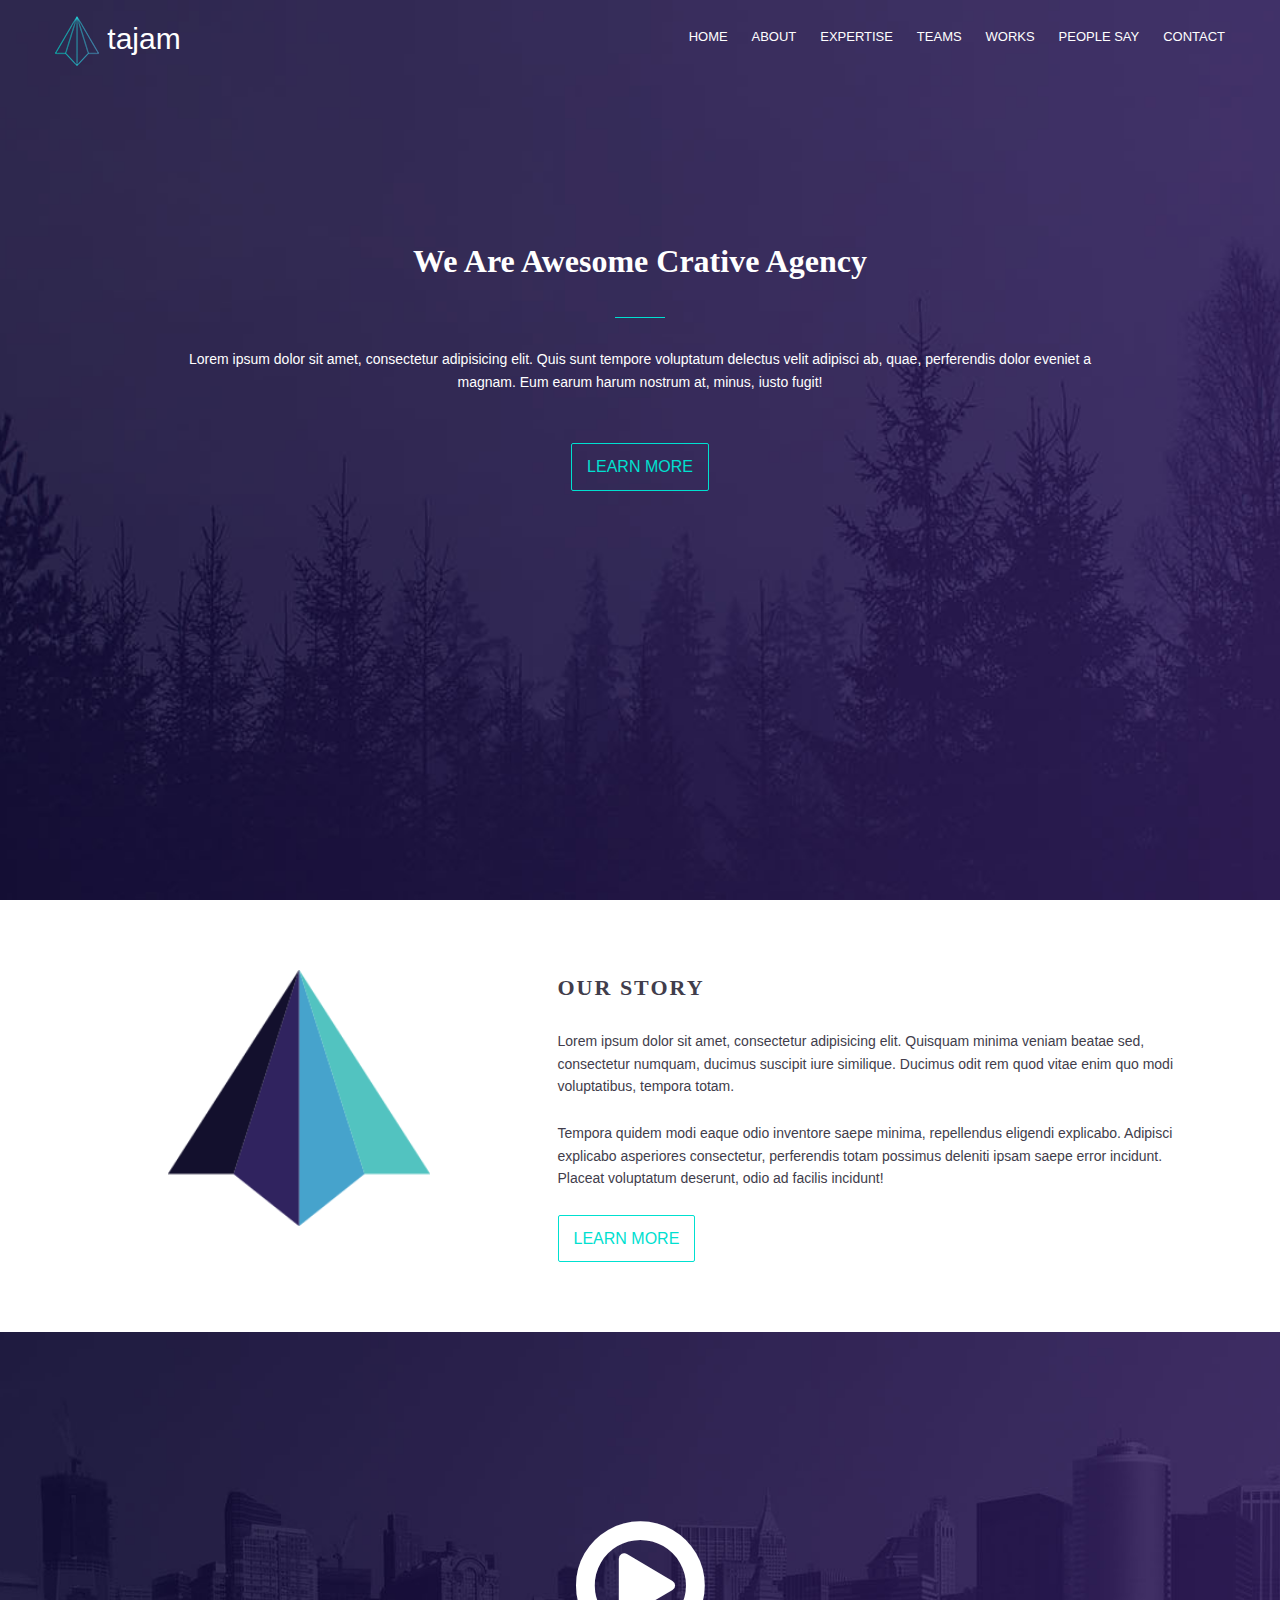
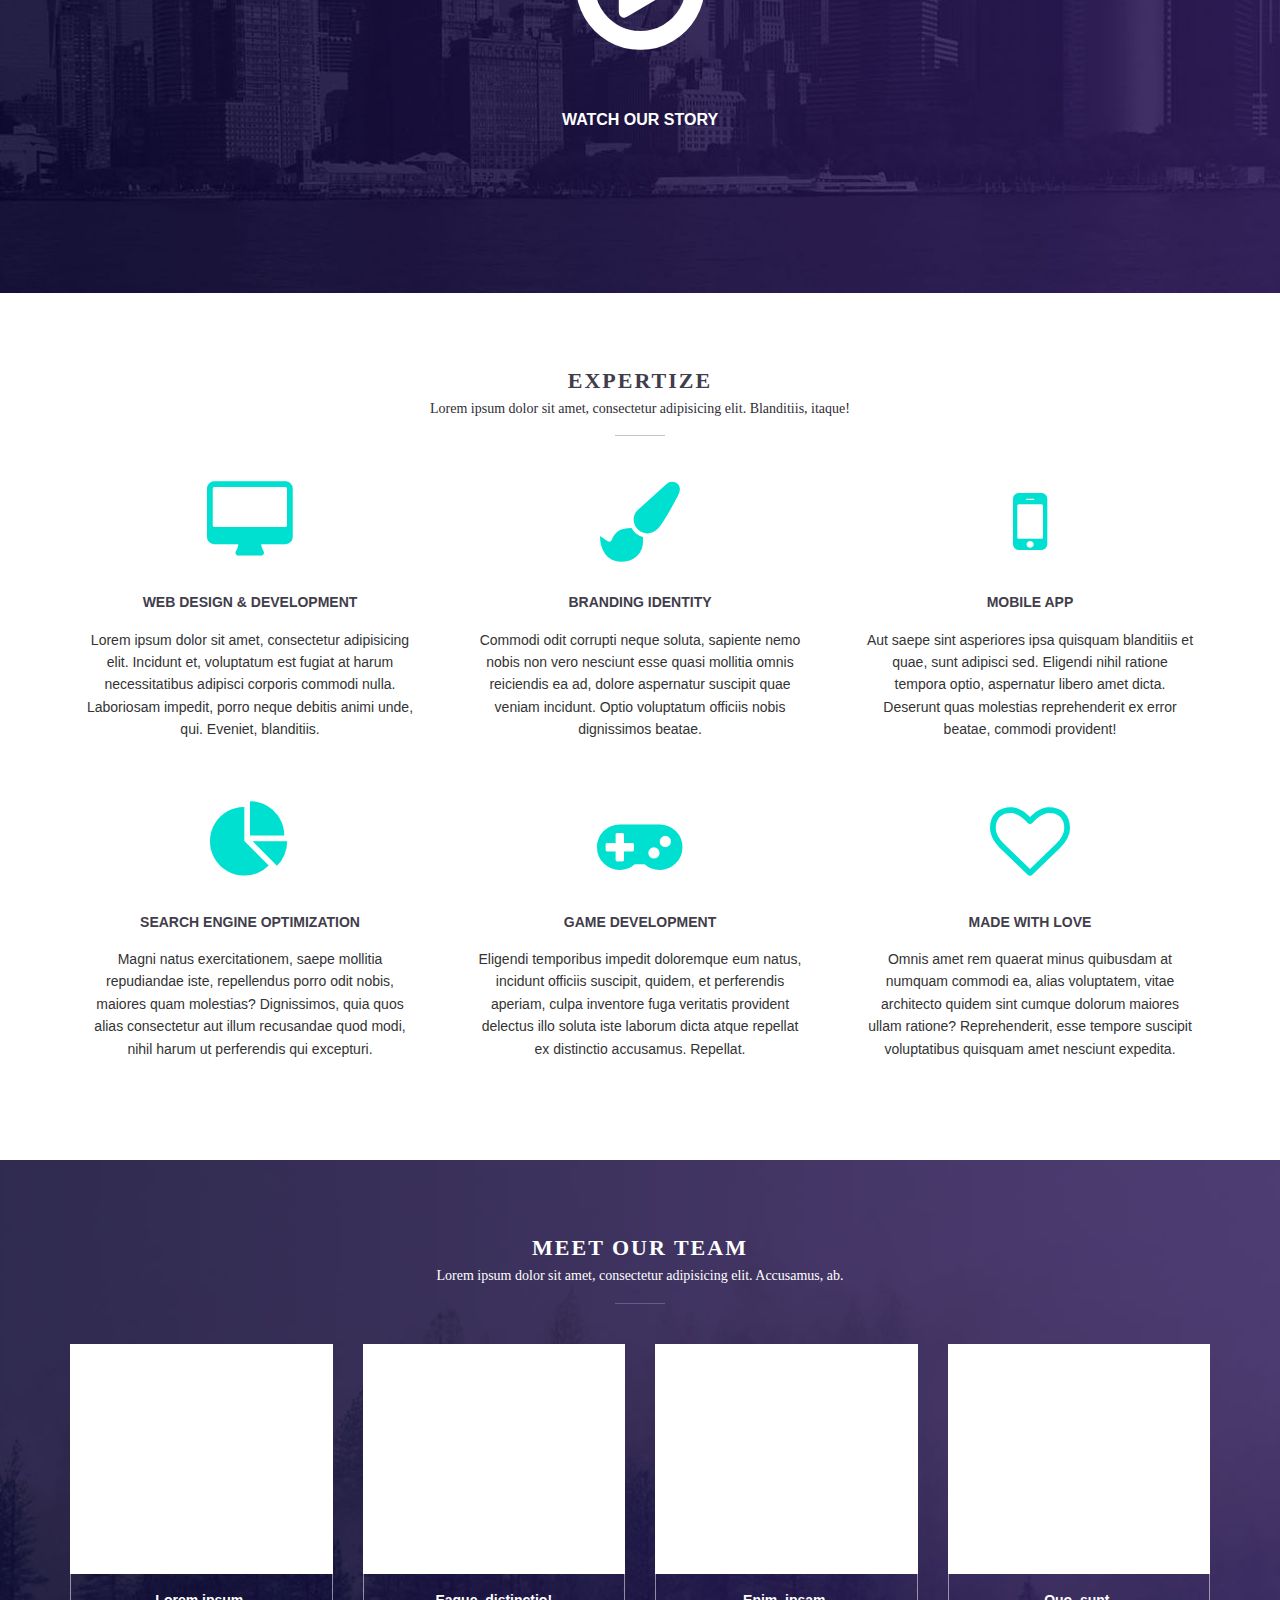
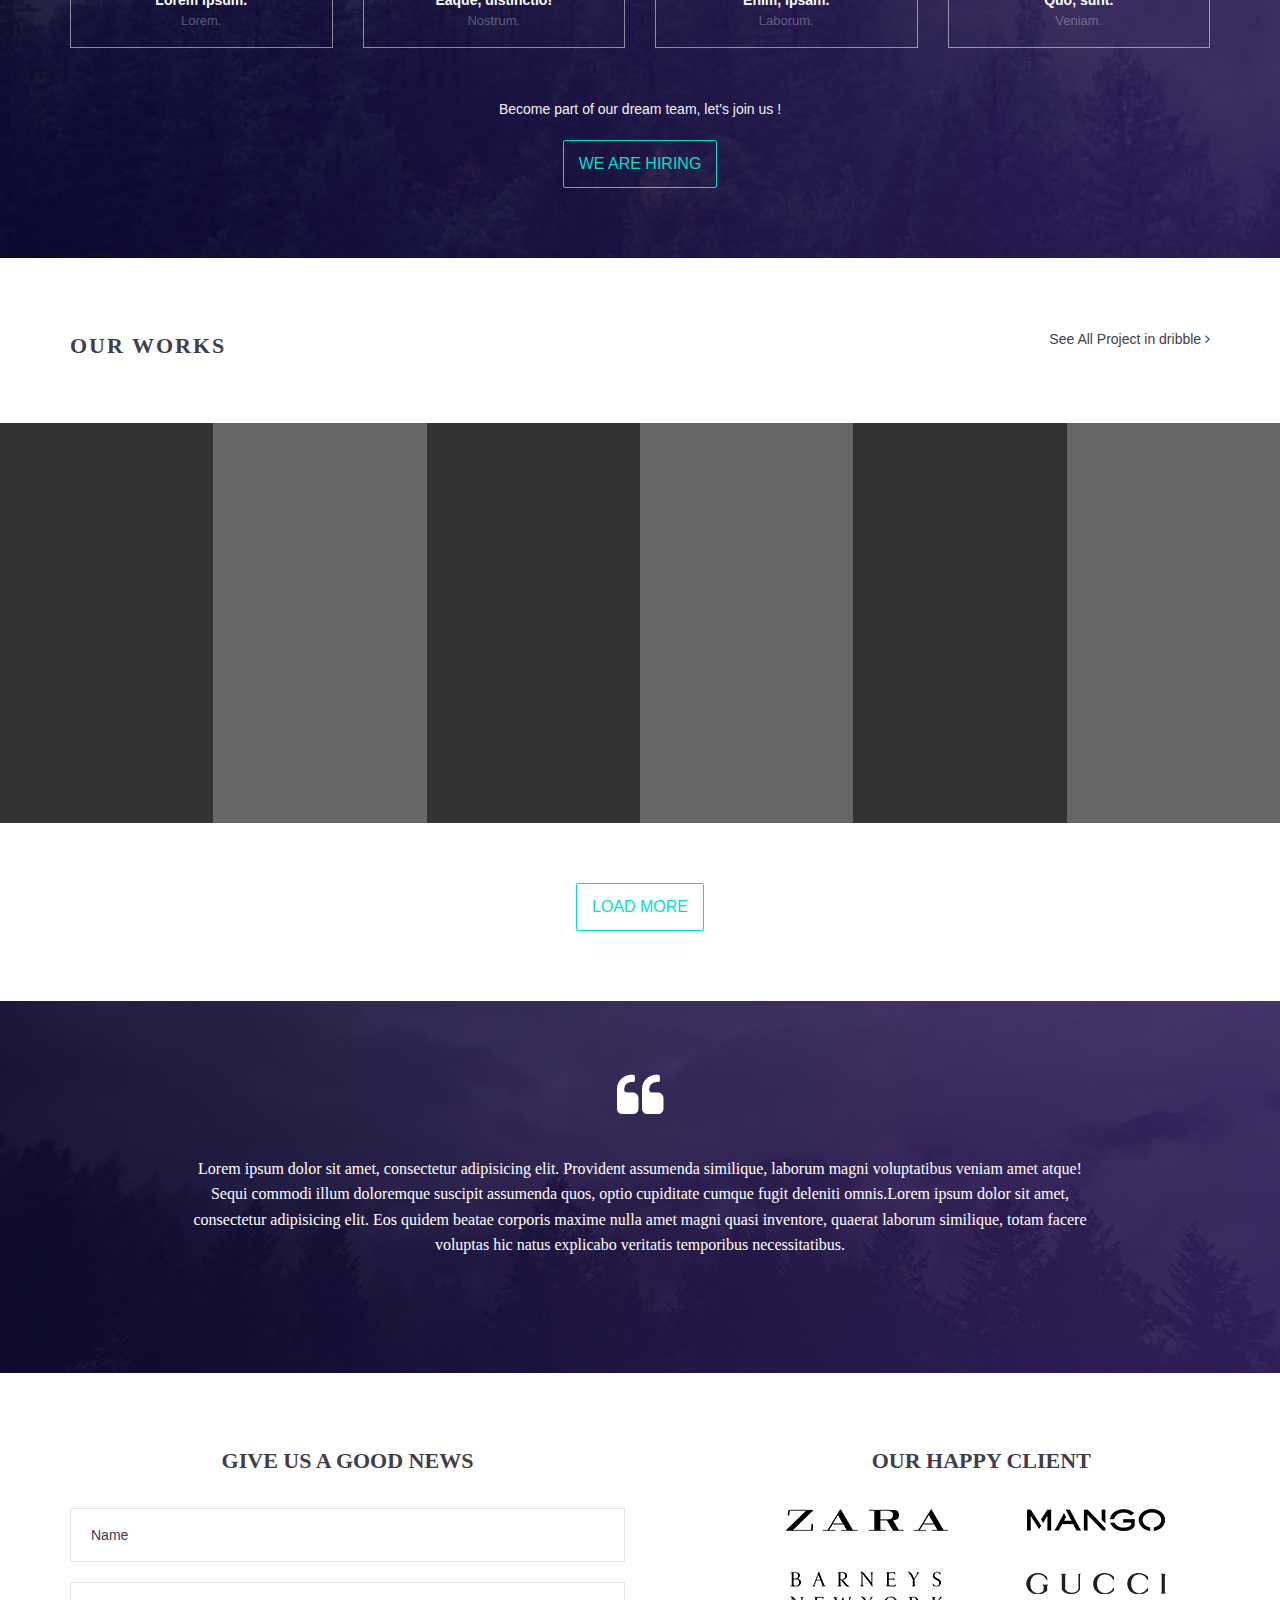
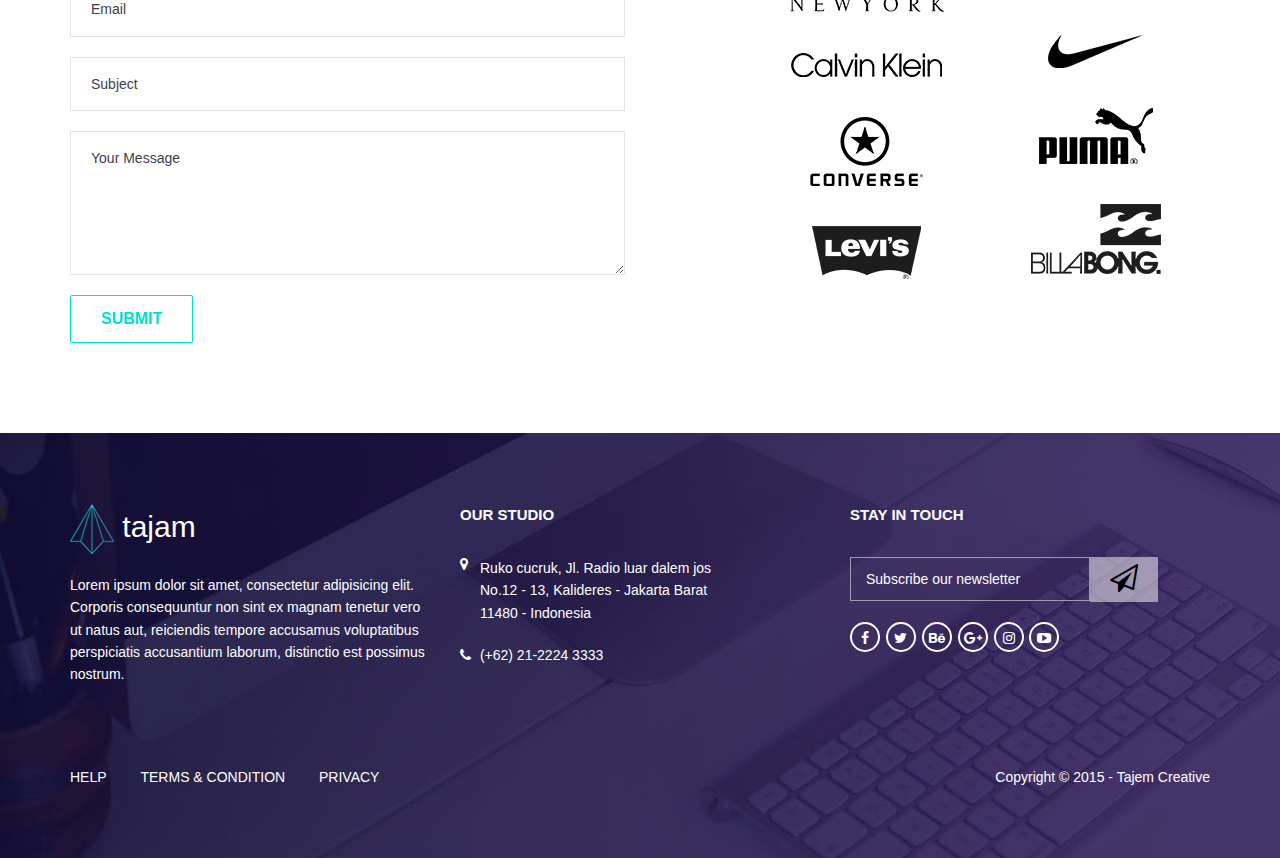
==== commit 75b7b77b: "commit" ====
--- a/portfolio/tajam/index.html
+++ b/portfolio/tajam/index.html
@@ -30,8 +30,8 @@
 
 	<!-- Load Fonts CSS Start -->
 	<script>
-		loadCSS( "css/fonts.min.css?ver=1.0.0", false, "all" ); // Loading fonts, if the site is located in a subfolder
-		// loadLocalStorageCSS( "webfonts", "css/fonts.min.css?ver=1.0.0" ); // Loading fonts, if the site is at the root
+		// loadCSS( "css/fonts.min.css?ver=1.0.0", false, "all" ); // Loading fonts, if the site is located in a subfolder
+		loadLocalStorageCSS( "webfonts", "css/fonts.min.css?ver=1.0.0" ); // Loading fonts, if the site is at the root
 	</script>
 	<!-- Load Fonts CSS End -->
 
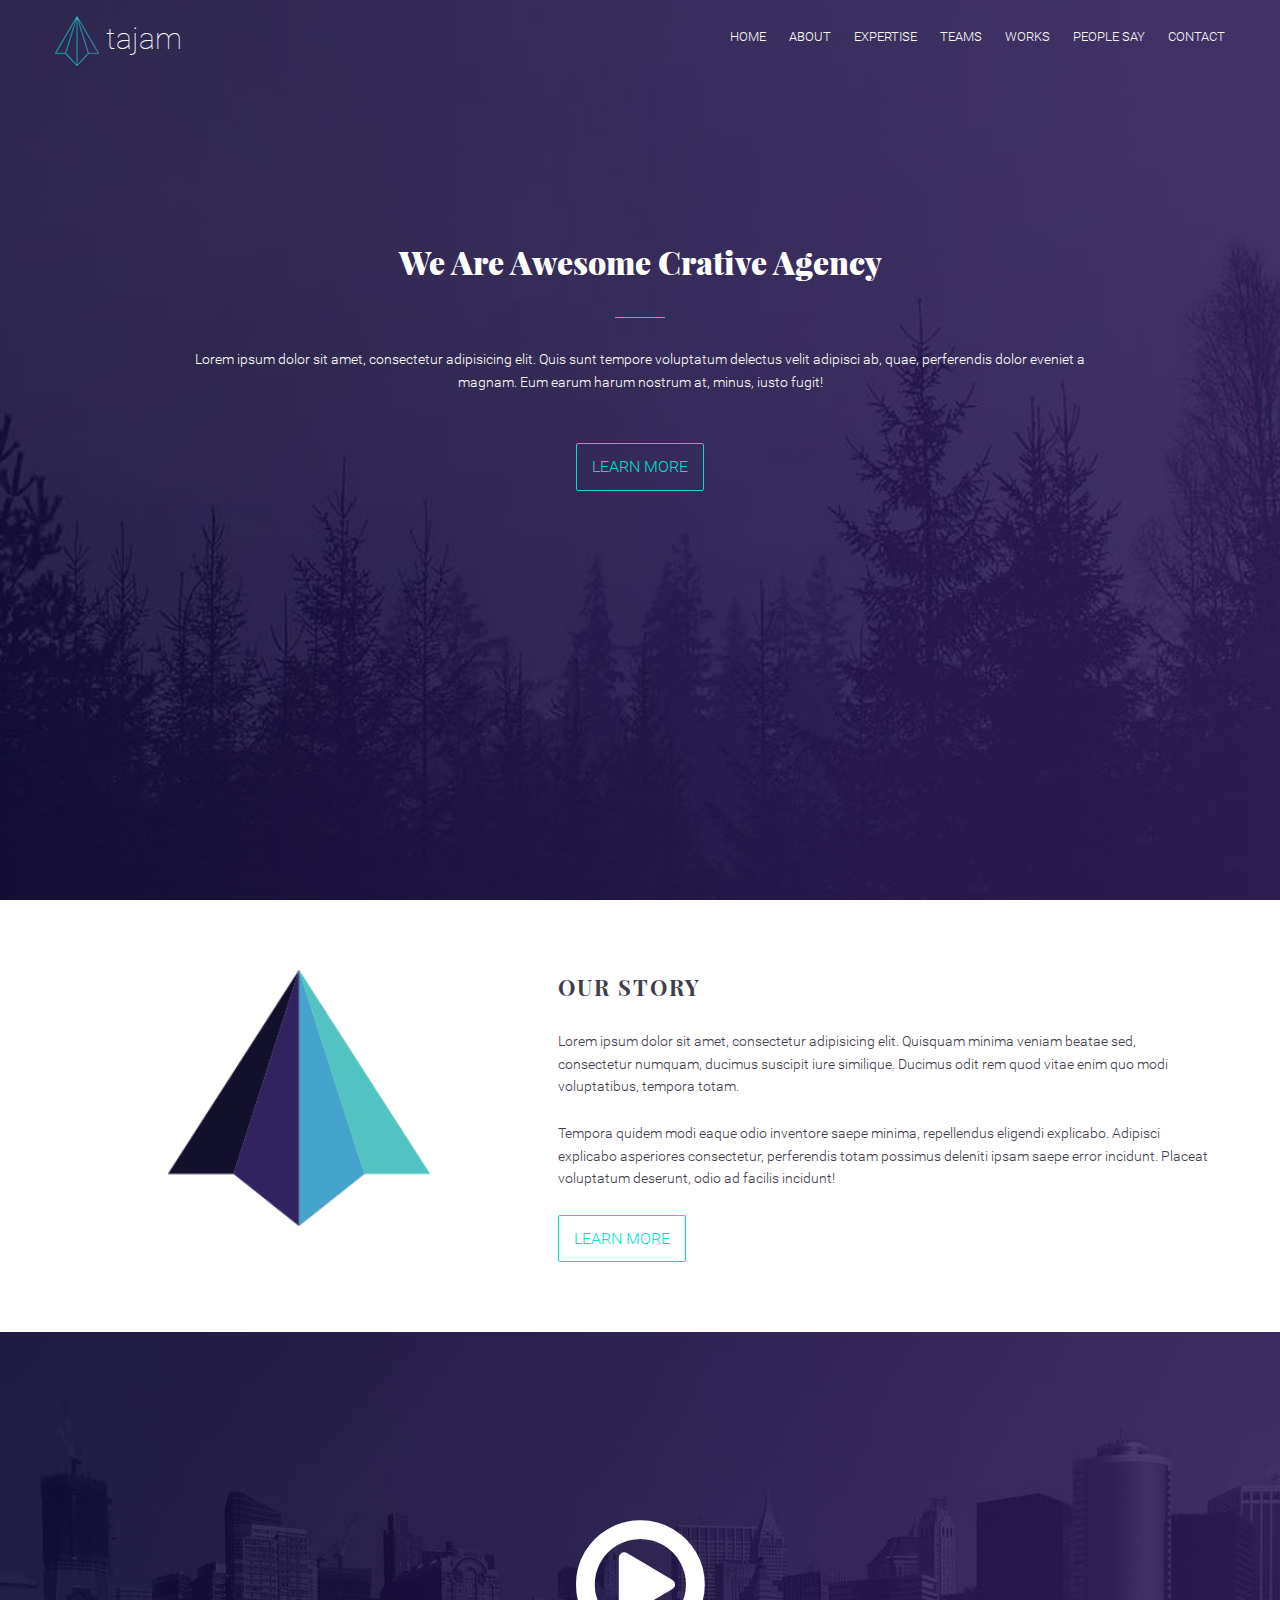
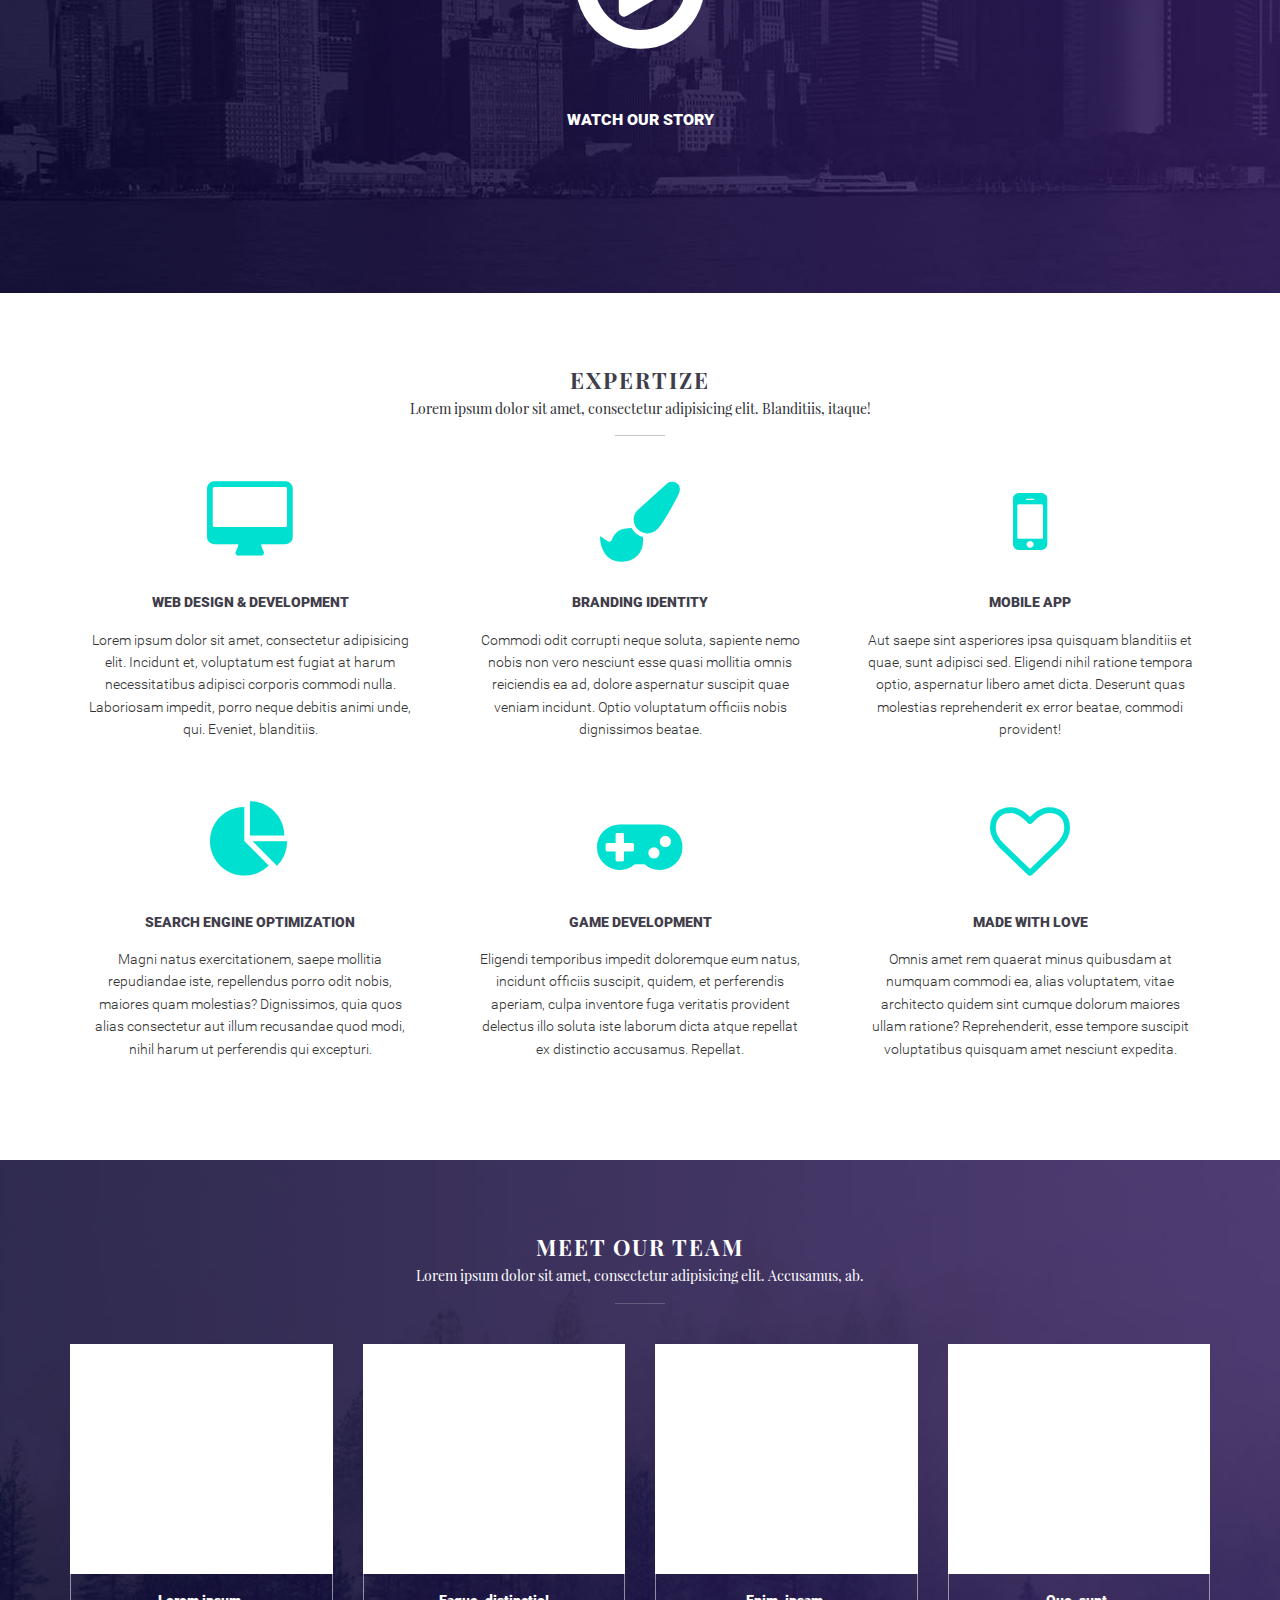
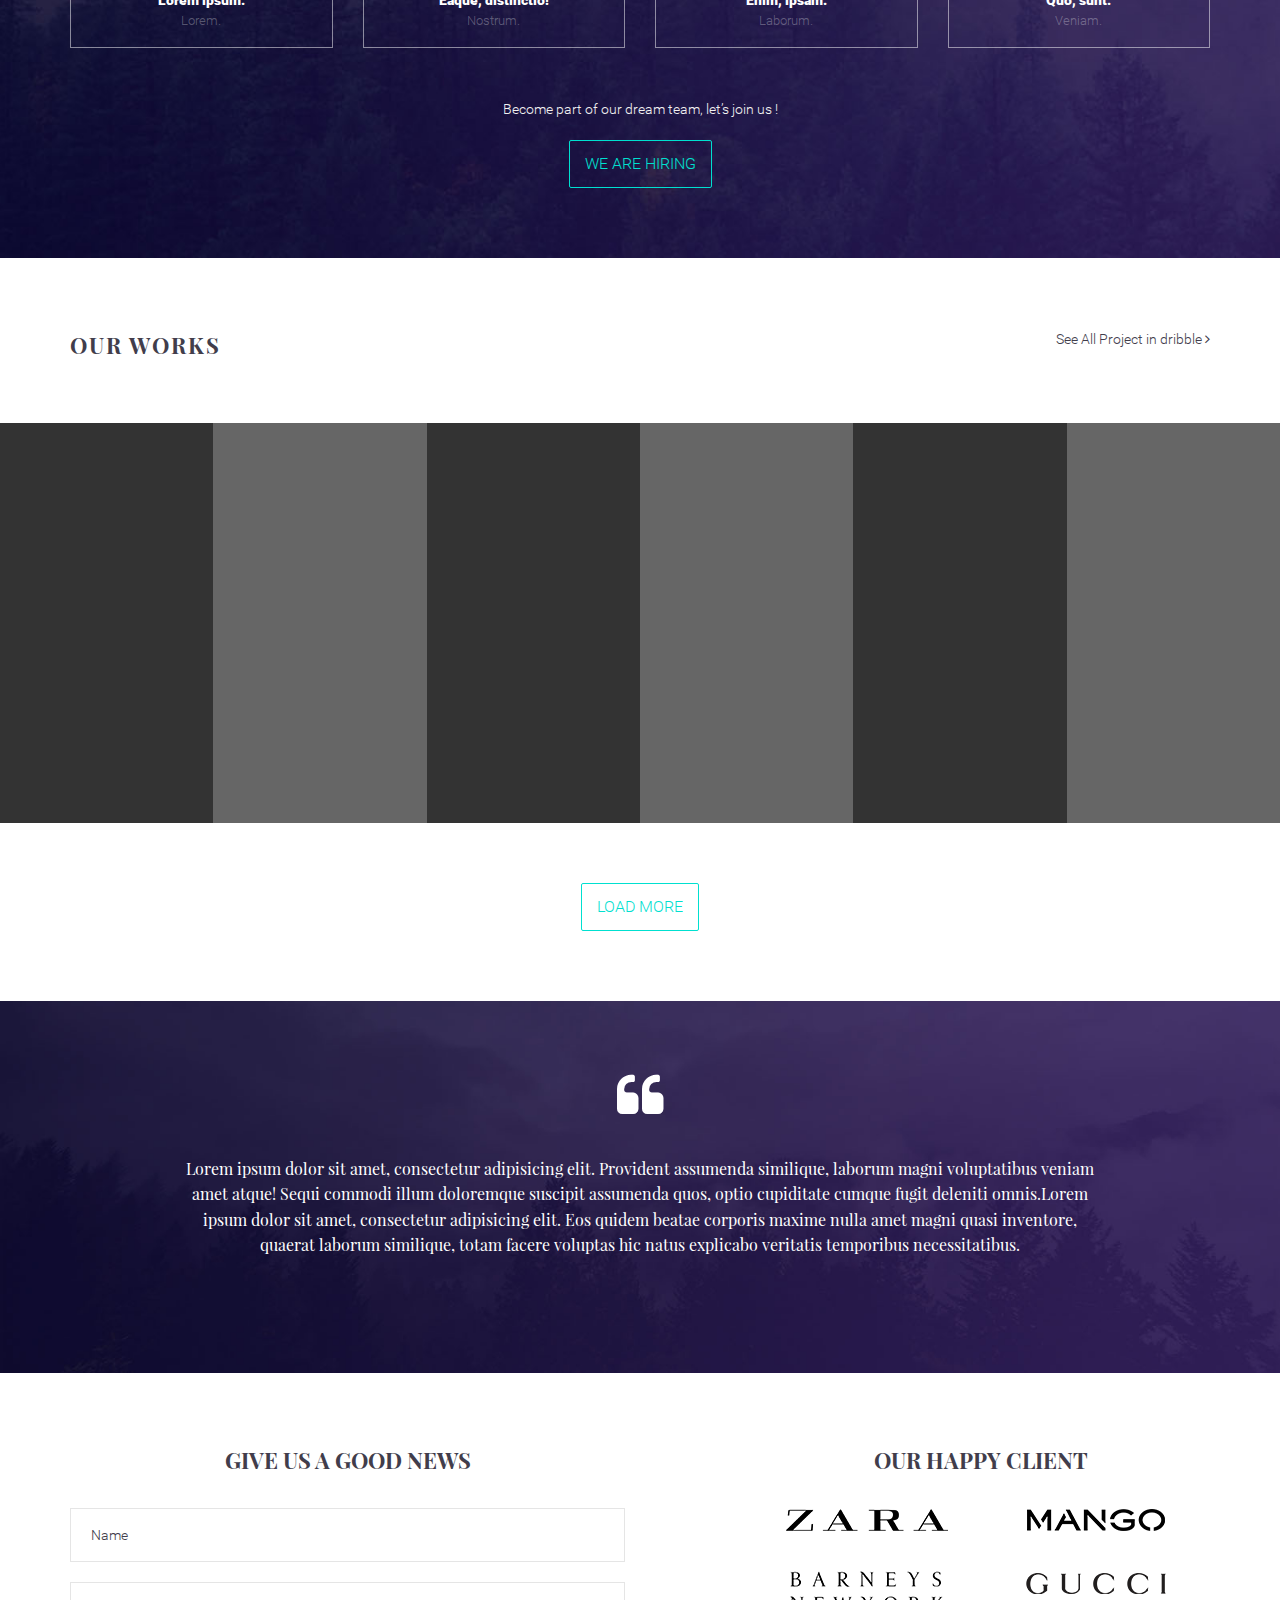
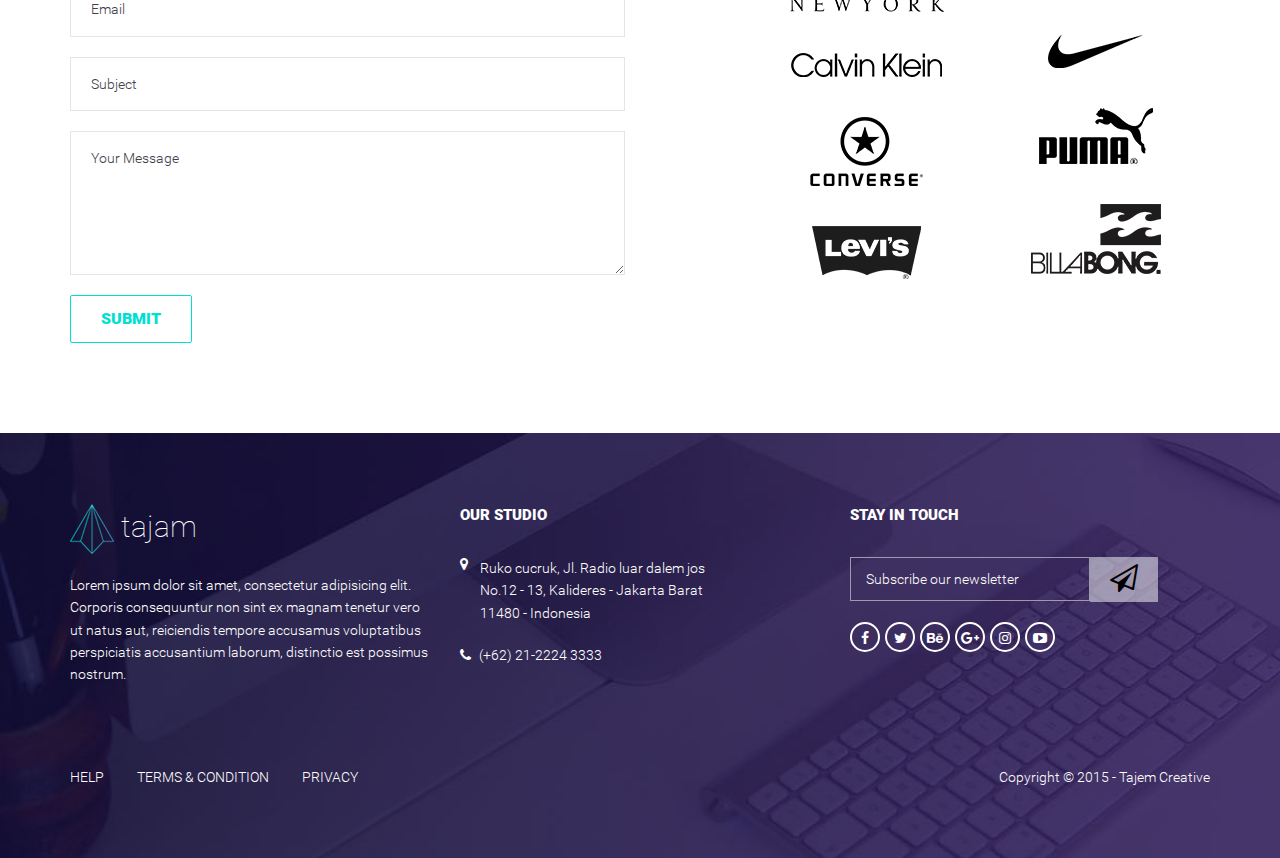
==== commit 99ce4489: "commit" ====
--- a/portfolio/tajam/index.html
+++ b/portfolio/tajam/index.html
@@ -30,8 +30,8 @@
 
 	<!-- Load Fonts CSS Start -->
 	<script>
-		// loadCSS( "css/fonts.min.css?ver=1.0.0", false, "all" ); // Loading fonts, if the site is located in a subfolder
-		loadLocalStorageCSS( "webfonts", "css/fonts.min.css?ver=1.0.0" ); // Loading fonts, if the site is at the root
+		loadCSS( "css/fonts.min.css?ver=1.0.0", false, "all" ); // Loading fonts, if the site is located in a subfolder
+		// loadLocalStorageCSS( "webfonts", "css/fonts.min.css?ver=1.0.0" ); // Loading fonts, if the site is at the root
 	</script>
 	<!-- Load Fonts CSS End -->
 
